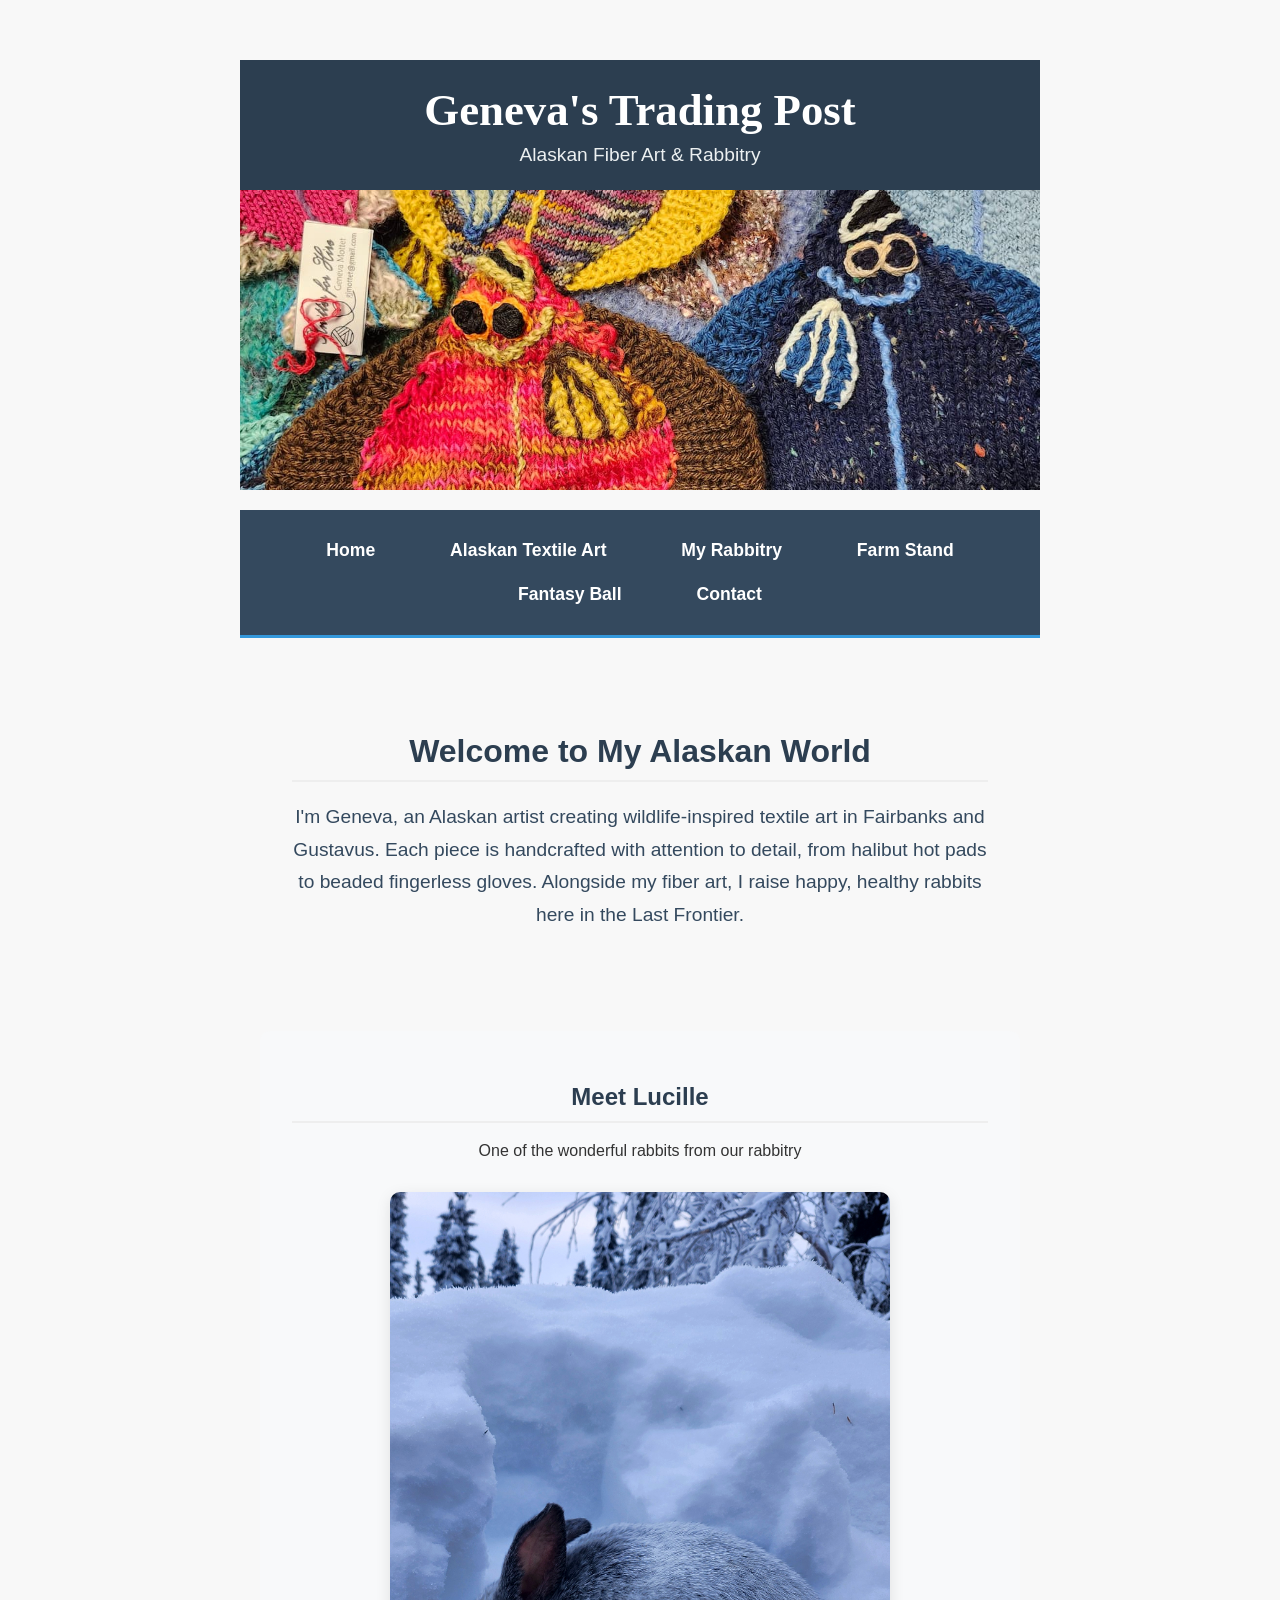
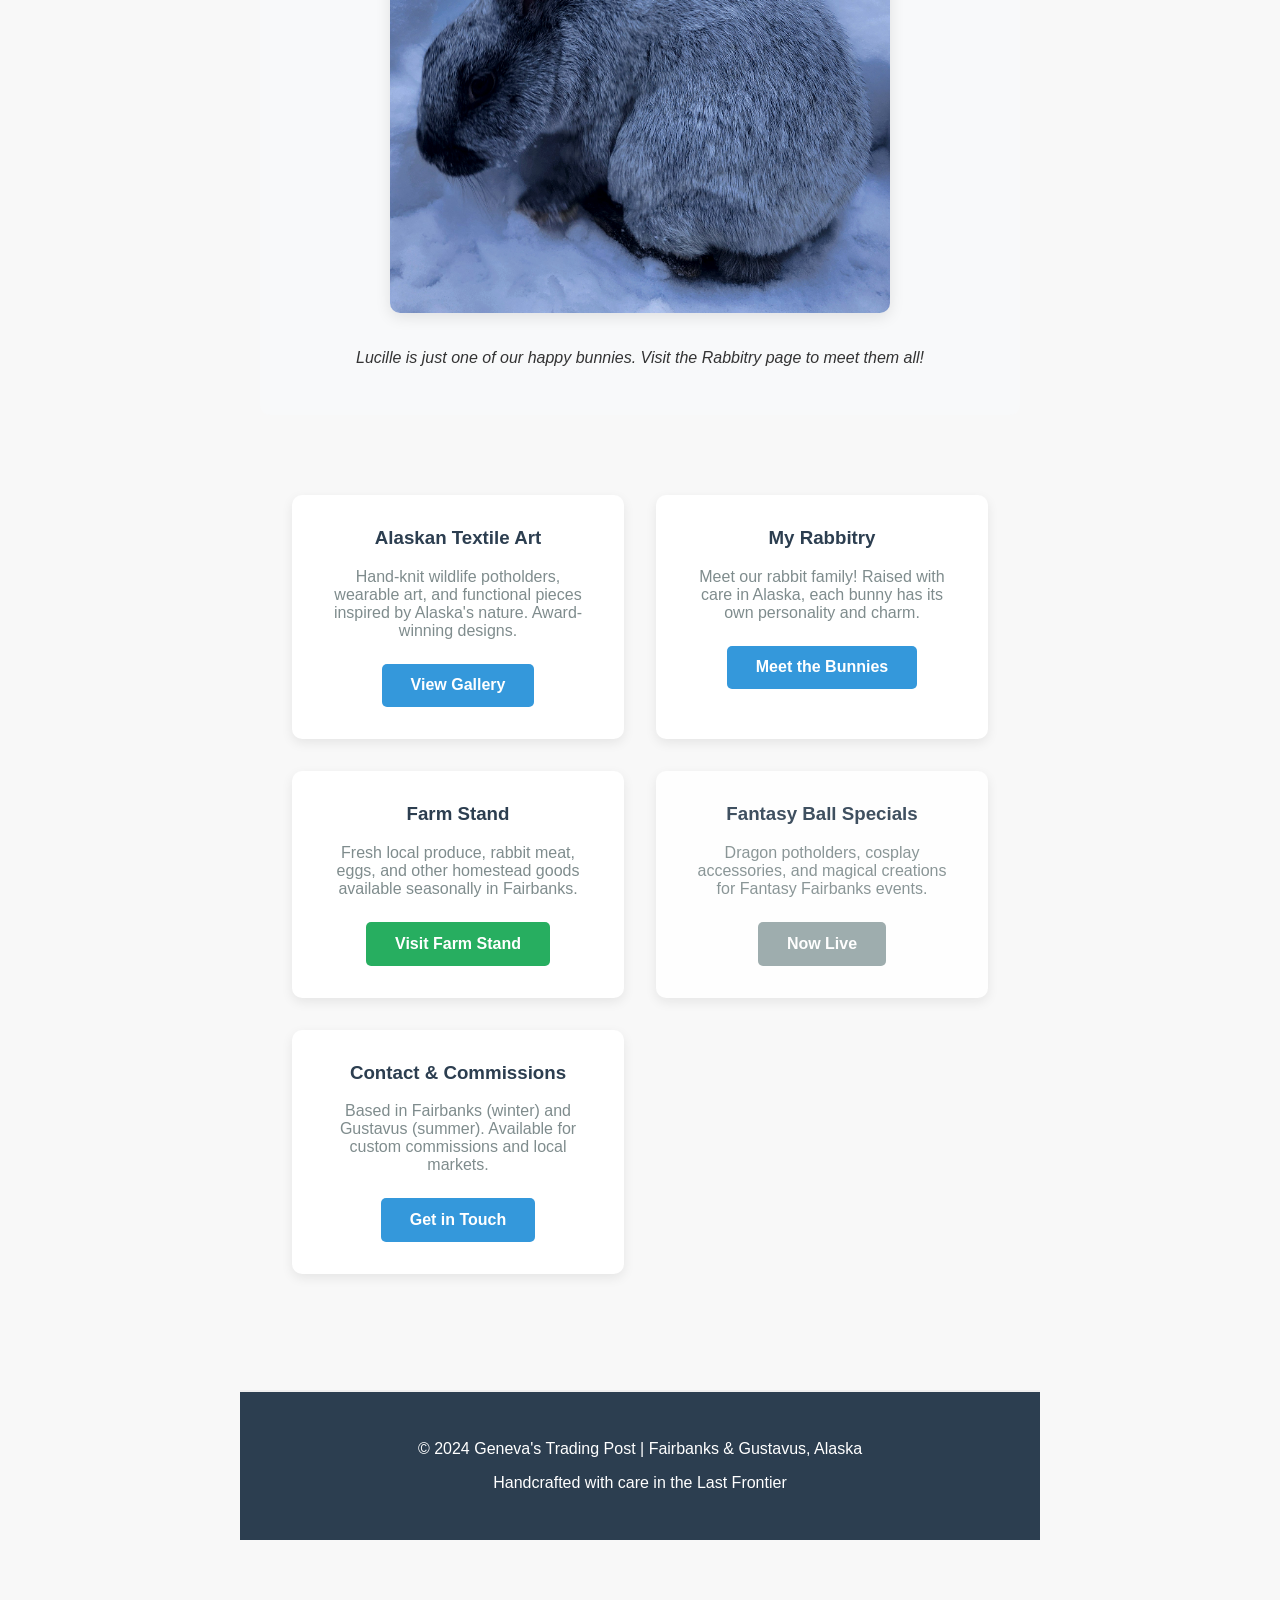
==== index.html @ 1b1a0fe5 "Update index.html" ====
<!DOCTYPE html>
<html lang="en">
<head>
    <meta charset="UTF-8">
    <meta name="viewport" content="width=device-width, initial-scale=1.0">
    <title>Geneva's Trading Post - Alaskan Art & Rabbitry</title>
    <link rel="stylesheet" href="styles.css">
    <style>
        /* Homepage-specific styles */
        .business-name {
            text-align: center;
            padding: 1.5rem;
            background: #2c3e50;
            color: white;
            margin: 0;
        }
        
        .business-name h1 {
            font-size: 2.8rem;
            margin: 0;
            color: white;
        }
        
        .business-name p {
            font-size: 1.2rem;
            margin: 0.5rem 0 0 0;
            color: #ecf0f1;
        }
        
        .banner-container {
            width: 100%;
            overflow: hidden;
            margin: 0 auto;
        }
        
        .banner-image {
            width: 100%;
            height: 300px;
            object-fit: cover;
            display: block;
        }
        
        nav {
            background: #34495e;
            padding: 1.2rem;
            text-align: center;
            border-bottom: 3px solid #3498db;
        }
        
        nav a {
            color: white;
            text-decoration: none;
            margin: 0 1rem;
            font-size: 1.1rem;
            font-weight: bold;
            padding: 0.7rem 1.2rem;
            border-radius: 5px;
            display: inline-block;
            transition: all 0.3s ease;
        }
        
        nav a:hover {
            background: #3498db;
            transform: translateY(-3px);
        }
        
        .welcome-section {
            text-align: center;
            padding: 3rem 2rem;
            max-width: 900px;
            margin: 0 auto;
        }
        
        .welcome-section h2 {
            color: #2c3e50;
            font-size: 2rem;
            margin-bottom: 1rem;
        }
        
        .welcome-section p {
            font-size: 1.2rem;
            line-height: 1.7;
            color: #34495e;
        }
        
        .rabbit-feature {
            text-align: center;
            padding: 2rem;
            background: #f8f9fa;
            border-radius: 10px;
            margin: 2rem auto;
            max-width: 800px;
        }
        
        .rabbit-image {
            width: 100%;
            max-width: 500px;
            height: auto;
            border-radius: 10px;
            box-shadow: 0 4px 15px rgba(0,0,0,0.1);
            margin: 1rem 0;
        }
        
        .page-links {
            display: grid;
            grid-template-columns: repeat(auto-fit, minmax(250px, 1fr));
            gap: 2rem;
            padding: 3rem 2rem;
            max-width: 1200px;
            margin: 0 auto;
        }
        
        .link-card {
            background: white;
            padding: 2rem;
            border-radius: 10px;
            text-align: center;
            box-shadow: 0 4px 12px rgba(0,0,0,0.08);
            transition: transform 0.3s ease;
        }
        
        .link-card:hover {
            transform: translateY(-5px);
        }
        
        .link-card h3 {
            color: #2c3e50;
            margin-top: 0;
        }
        
        .link-card p {
            color: #7f8c8d;
            margin-bottom: 1.5rem;
        }
        
        .btn {
            display: inline-block;
            background: #3498db;
            color: white;
            padding: 0.8rem 1.8rem;
            text-decoration: none;
            border-radius: 5px;
            font-weight: bold;
            transition: background 0.3s ease;
        }
        
        .btn:hover {
            background: #2980b9;
        }
        
        .farm-btn {
            background: #27ae60;
        }
        
        .farm-btn:hover {
            background: #219955;
        }
        
        .coming-soon {
            opacity: 0.9;
        }
        
        .coming-soon .btn {
            background: #95a5a6;
        }
        
        footer {
            text-align: center;
            padding: 2rem;
            background: #2c3e50;
            color: white;
            margin-top: 3rem;
        }
        
        /* Responsive adjustments */
        @media (max-width: 768px) {
            nav a {
                display: block;
                margin: 0.5rem auto;
                width: 80%;
                max-width: 250px;
                font-size: 1rem;
            }
            
            .business-name h1 {
                font-size: 2.2rem;
            }
            
            .banner-image {
                height: 200px;
            }
            
            .page-links {
                grid-template-columns: 1fr;
                padding: 2rem 1rem;
            }
        }
    </style>
</head>
<body>
    <!-- Business Name Header -->
    <header class="business-name">
        <h1>Geneva's Trading Post</h1>
        <p>Alaskan Fiber Art & Rabbitry</p>
    </header>
    
    <!-- Banner Image -->
    <div class="banner-container">
        <img src="images/manyhalibuts_rsz.jpg" alt="Collection of Halibut Hot Pads" class="banner-image">
    </div>
    
    <!-- Navigation Menu -->
    <nav>
        <a href="index.html">Home</a>
        <a href="alaska-textiles.html">Alaskan Textile Art</a>
        <a href="rabbitry.html">My Rabbitry</a>
        <a href="farm-stand.html">Farm Stand</a>
        <a href="fantasy-ball.html">Fantasy Ball</a>
        <a href="contact.html">Contact</a>
    </nav>
    
    <main>
        <!-- Welcome Message -->
        <section class="welcome-section">
            <h2>Welcome to My Alaskan World</h2>
            <p>I'm Geneva, an Alaskan artist creating wildlife-inspired textile art in Fairbanks and Gustavus. Each piece is handcrafted with attention to detail, from halibut hot pads to beaded fingerless gloves. Alongside my fiber art, I raise happy, healthy rabbits here in the Last Frontier.</p>
        </section>
        
        <!-- Rabbit Feature -->
        <section class="rabbit-feature">
            <h2>Meet Lucille</h2>
            <p>One of the wonderful rabbits from our rabbitry</p>
            <img src="images/LucilleTall.jpg" alt="Lucille the Rabbit" class="rabbit-image">
            <p><em>Lucille is just one of our happy bunnies. Visit the Rabbitry page to meet them all!</em></p>
        </section>
        
        <!-- Page Links Grid -->
        <div class="page-links">
            <!-- Alaskan Textiles Card -->
            <div class="link-card">
                <h3>Alaskan Textile Art</h3>
                <p>Hand-knit wildlife potholders, wearable art, and functional pieces inspired by Alaska's nature. Award-winning designs.</p>
                <a href="alaska-textiles.html" class="btn">View Gallery</a>
            </div>
            
            <!-- Rabbitry Card -->
            <div class="link-card">
                <h3>My Rabbitry</h3>
                <p>Meet our rabbit family! Raised with care in Alaska, each bunny has its own personality and charm.</p>
                <a href="rabbitry.html" class="btn">Meet the Bunnies</a>
            </div>
            
            <!-- Farm Stand Card -->
            <div class="link-card">
                <h3>Farm Stand</h3>
                <p>Fresh local produce, rabbit meat, eggs, and other homestead goods available seasonally in Fairbanks.</p>
                <a href="farm-stand.html" class="btn farm-btn">Visit Farm Stand</a>
            </div>
            
            <!-- Fantasy Ball Card -->
            <div class="link-card coming-soon">
                <h3>Fantasy Ball Specials</h3>
                <p>Dragon potholders, cosplay accessories, and magical creations for Fantasy Fairbanks events.</p>
                <a href="fantasy-ball.html" class="btn">Now Live</a>
            </div>
            
            <!-- Contact Card -->
            <div class="link-card">
                <h3>Contact & Commissions</h3>
                <p>Based in Fairbanks (winter) and Gustavus (summer). Available for custom commissions and local markets.</p>
                <a href="contact.html" class="btn">Get in Touch</a>
            </div>
        </div>
    </main>
    
    <footer>
        <p>© 2024 Geneva's Trading Post | Fairbanks & Gustavus, Alaska</p>
        <p>Handcrafted with care in the Last Frontier</p>
    </footer>
</body>
</html>
---- styles.css ----
body {
    font-family: Arial, sans-serif;
    max-width: 800px;
    margin: 40px auto;
    padding: 20px;
    background: #f8f8f8;
    color: #333;
}

h1 {
    font-family: 'Playfair Display', serif;
    font-size: 4rem; /* Changed from 3.5rem */
    font-weight: 700; /* Changed from 500 */
    margin-bottom: 10px;
}
/* Navigation Styles */
header {
    text-align: center;
    background: #2c3e50;
    color: white;
    padding: 40px 20px;
    margin: -20px -20px 30px -20px;
}

nav {
    margin-top: 20px;
}

nav a {
    color: #ecf0f1;
    text-decoration: none;
    margin: 0 15px;
    font-weight: bold;
}

nav a:hover {
    color: #3498db;
}

main {
    min-height: 300px;
    padding: 20px;
}

footer {
    text-align: center;
    margin-top: 40px;
    padding: 20px;
    border-top: 2px solid #eee;
    color: #7f8c8d;
}
/* Gallery Styles */
#gallery {
    background: white;
    padding: 30px;
    border-radius: 10px;
    box-shadow: 0 5px 15px rgba(0,0,0,0.05);
    margin: 30px 0;
}

.artwork {
    border-left: 4px solid #3498db;
    padding: 20px;
    margin: 25px 0;
    background: #f8fafc;
}

.artwork h3 {
    color: #2c3e50;
    margin-top: 0;
}

.artwork p {
    margin: 8px 0;
}

.details {
    font-size: 0.9em;
    color: #666;
    font-style: italic;
}

section {
    margin: 40px 0;
}

section h2 {
    color: #2c3e50;
    border-bottom: 2px solid #eee;
    padding-bottom: 10px;
}
    <main>
        <!-- Hero Banner -->
        <section class="hero-banner">
            <img src="images/manyhalibuts_rsz.jpg" alt="Collection of Halibut Hot Pads" style="width:100%; max-height:400px; object-fit:cover; border-radius:10px;">
            <div class="banner-text">
                <h2>Alaskan Fiber Art & Mathematical Craft</h2>
                <p>Handcrafted in Fairbanks & Gustavus</p>
            </div>
        </section>

        <section id="gallery">
            <h2>Featured Work</h2>
            <p class="section-intro">From mathematical designs to Alaskan wildlife-inspired pieces</p>
            
            <div class="gallery-grid">
                <!-- Mathematical Art -->
                <div class="artwork" data-tags="mathematical functional">
                    <img src="images/whale_potholder_rsz.jpg" alt="Humpback Whale Potholder with Chaos Spiral">
                    <div class="art-info">
                        <h3>Chaos Theory Whale</h3>
                        <p>Humpback whale potholder featuring deterministic chaos spiral</p>
                        <div class="art-tags">
                            <span class="tag">Mathematical</span>
                            <span class="tag">Functional</span>
                            <span class="tag">Alaskan</span>
                        </div>
                    </div>
                </div>
                
                <!-- Alaskan Wildlife Series -->
                <div class="artwork" data-tags="alaskan functional">
                    <img src="images/Octopus_potholder_rsz.jpg" alt="Giant Pacific Octopus Potholder">
                    <div class="art-info">
                        <h3>Giant Pacific Octopus</h3>
                        <p>Knit and embroidered octopus potholder</p>
                        <div class="art-tags">
                            <span class="tag">Alaskan</span>
                            <span class="tag">Marine</span>
                            <span class="tag">Functional</span>
                        </div>
                    </div>
                </div>
                
                <div class="artwork" data-tags="alaskan functional">
                    <img src="images/Mushroom_potholder_rsz.jpg" alt="Winter Chanterelle Mushroom Potholder">
                    <div class="art-info">
                        <h3>Winter Chanterelle</h3>
                        <p>Edible mushroom potholder from Gustavus</p>
                        <div class="art-tags">
                            <span class="tag">Alaskan</span>
                            <span class="tag">Foraged</span>
                            <span class="tag">Functional</span>
                        </div>
                    </div>
                </div>
                
                <!-- Halibut Collection -->
                <div class="artwork" data-tags="alaskan functional collection">
                    <img src="images/halibuts3left_rsz.jpg" alt="Three Halibut Hot Pads in Different Colors">
                    <div class="art-info">
                        <h3>Fresh-Knit Flatties</h3>
                        <p>Halibut hot pad collection in varying colors</p>
                        <div class="art-tags">
                            <span class="tag">Alaskan</span>
                            <span class="tag">Collection</span>
                            <span class="tag">Functional</span>
                        </div>
                    </div>
                </div>
                
                <div class="artwork" data-tags="alaskan functional">
                    <img src="images/halibutredblue_rsz.jpg" alt="Close-up of Knit Halibut Hot Pad">
                    <div class="art-info">
                        <h3>Halibut Detail</h3>
                        <p>Close-up showing knit texture and embroidery</p>
                        <div class="art-tags">
                            <span class="tag">Alaskan</span>
                            <span class="tag">Detailed</span>
                        </div>
                    </div>
                </div>
                
                <!-- Wearables -->
                <div class="artwork" data-tags="wearable premium">
                    <img src="images/beaded_fingerlessgloves_rsz.jpg" alt="Beaded Fingerless Gloves in Merino Wool">
                    <div class="art-info">
                        <h3>Beaded Fingerless Gloves</h3>
                        <p>Merino wool with glass seed beads</p>
                        <div class="art-tags">
                            <span class="tag">Wearable</span>
                            <span class="tag">Beaded</span>
                            <span class="tag">Premium</span>
                        </div>
                    </div>
                </div>
                
                <div class="artwork" data-tags="wearable premium">
                    <img src="images/hat_texture_rsz.jpg" alt="Owl Pattern Hat with Cable Knitting">
                    <div class="art-info">
                        <h3>Owl Cable Hat</h3>
                        <p>Wool-silk blend with intricate cable pattern</p>
                        <div class="art-tags">
                            <span class="tag">Wearable</span>
                            <span class="tag">Cabled</span>
                            <span class="tag">Premium</span>
                        </div>
                    </div>
                </div>
                
                <!-- Teddy Bear Collection -->
                <div class="artwork" data-tags="toy collection">
                    <img src="images/holiday_market_rsz.jpg" alt="Basket of Hand-Knit Teddy Bears">
                    <div class="art-info">
                        <h3>Ursa's Constellations</h3>
                        <p>Hand-knit teddy bear collection</p>
                        <div class="art-tags">
                            <span class="tag">Toys</span>
                            <span class="tag">Collection</span>
                            <span class="tag">Heirloom</span>
                        </div>
                    </div>
                </div>
            </div>
        </section>
        
        <section id="process">
            <h2>The Process</h2>
            <div class="process-grid">
                <div class="process-item">
                    <img src="images/knitting_actionshot_rsz.jpg" alt="Knitting in Progress">
                    <p>Each bead placed individually during knitting</p>
                </div>
                <div class="process-item">
                    <img src="images/craftfair.jpg" alt="Artist at Gustavus Market">
                    <p>Available at local markets in Gustavus & Fairbanks</p>
                </div>
            </div>
        </section>
        
        <section id="about">
            <h2>Recognition</h2>
            <div class="awards">
                <img src="images/prizes.jpg" alt="Southeast Alaska State Fair Awards">
                <div class="awards-text">
                    <h3>Best in Show - Textiles</h3>
                    <p>Southeast Alaska State Fair - Halibut Hot Pad Collection</p>
                    <p>Celebrating Alaskan craftsmanship and mathematical design in fiber art.</p>
                </div>
            </div>
        </section>
        
        <section id="contact">
            <h2>Contact & Commissions</h2>
            <p>Based in Fairbanks (winter) and Gustavus (summer). Available for:</p>
            <ul>
                <li><strong>Fantasy Ball Fairbanks</strong> - Dragon potholders & cosplay accessories</li>
                <li>Custom commissions - Wildlife, mathematical designs, wearables</li>
                <li>Local markets - Juneau, Gustavus, Fairbanks</li>
                <li>Gallery exhibitions</li>
            </ul>
            <p>Email: [Your Email Here] | Instagram: [Your Handle Here]</p>
            <p><em>Dragon potholder series in progress for fantasy events</em></p>
        </section>
    </main>
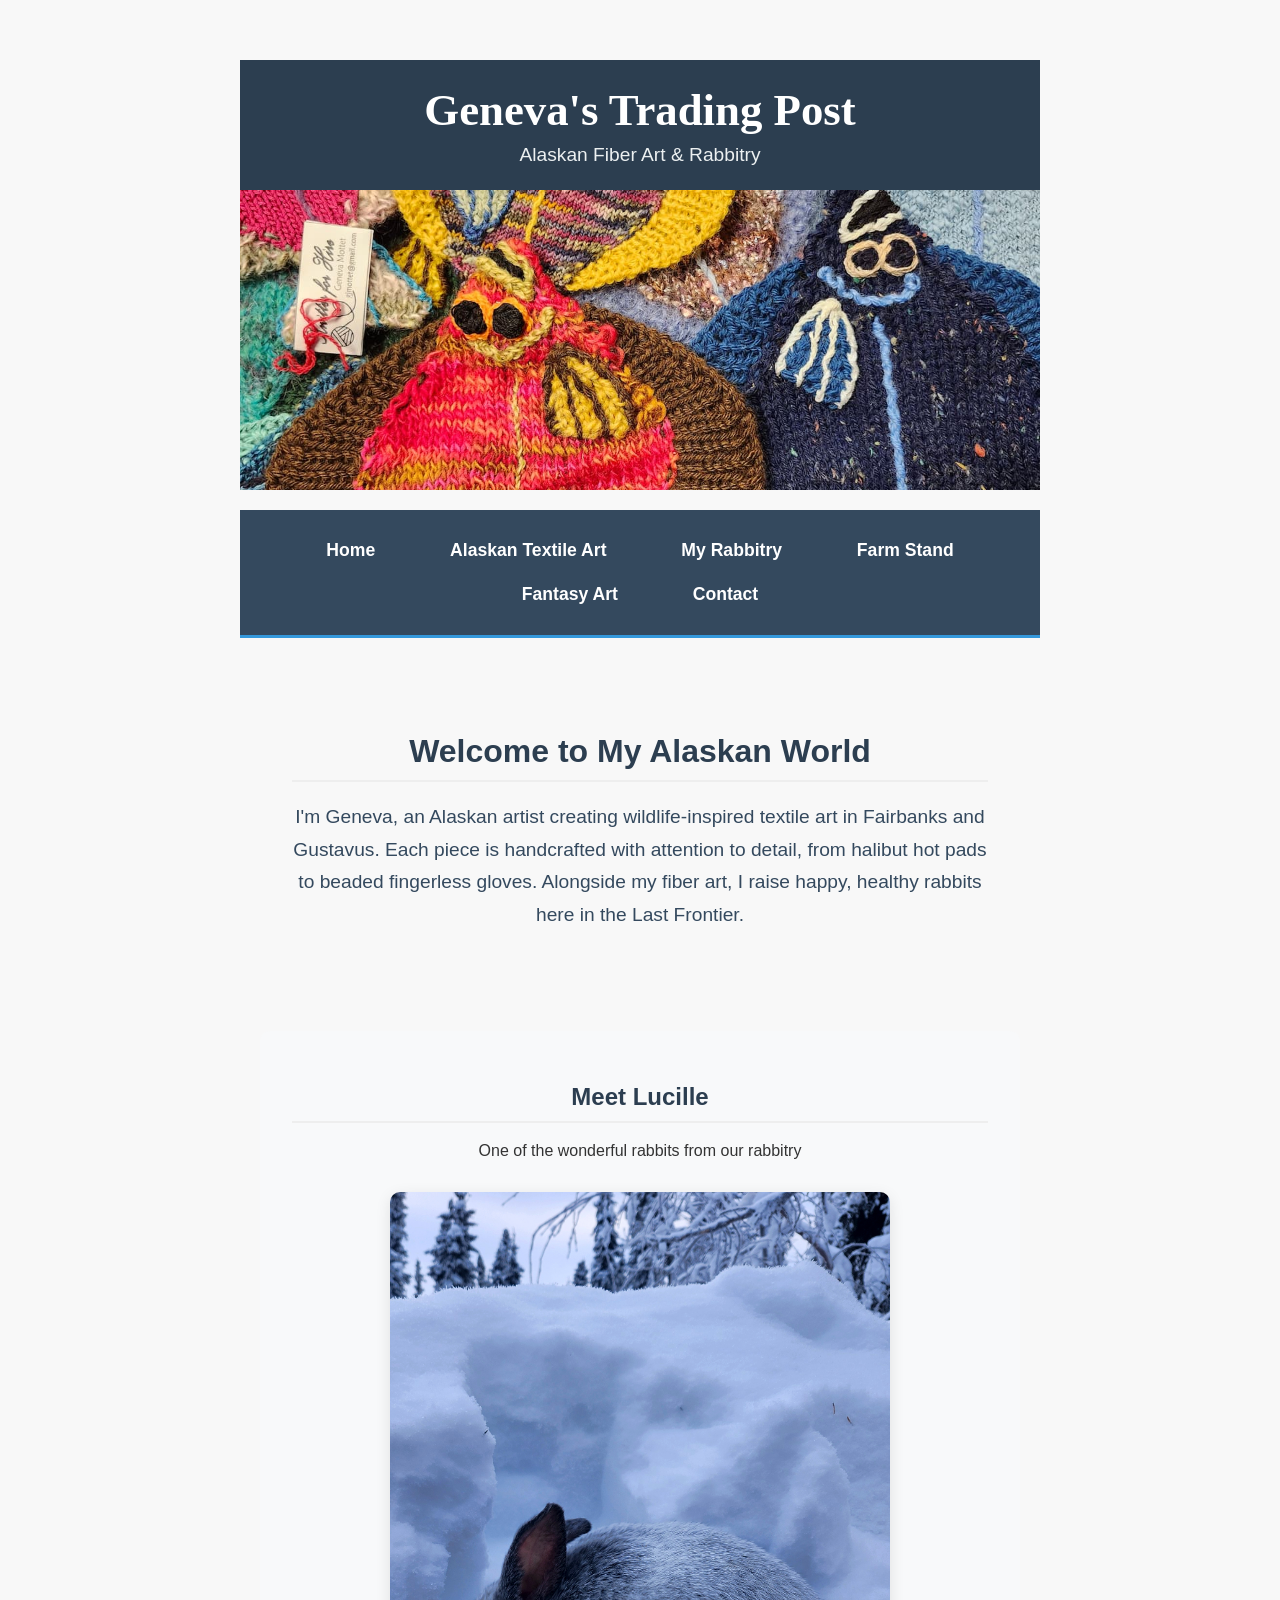
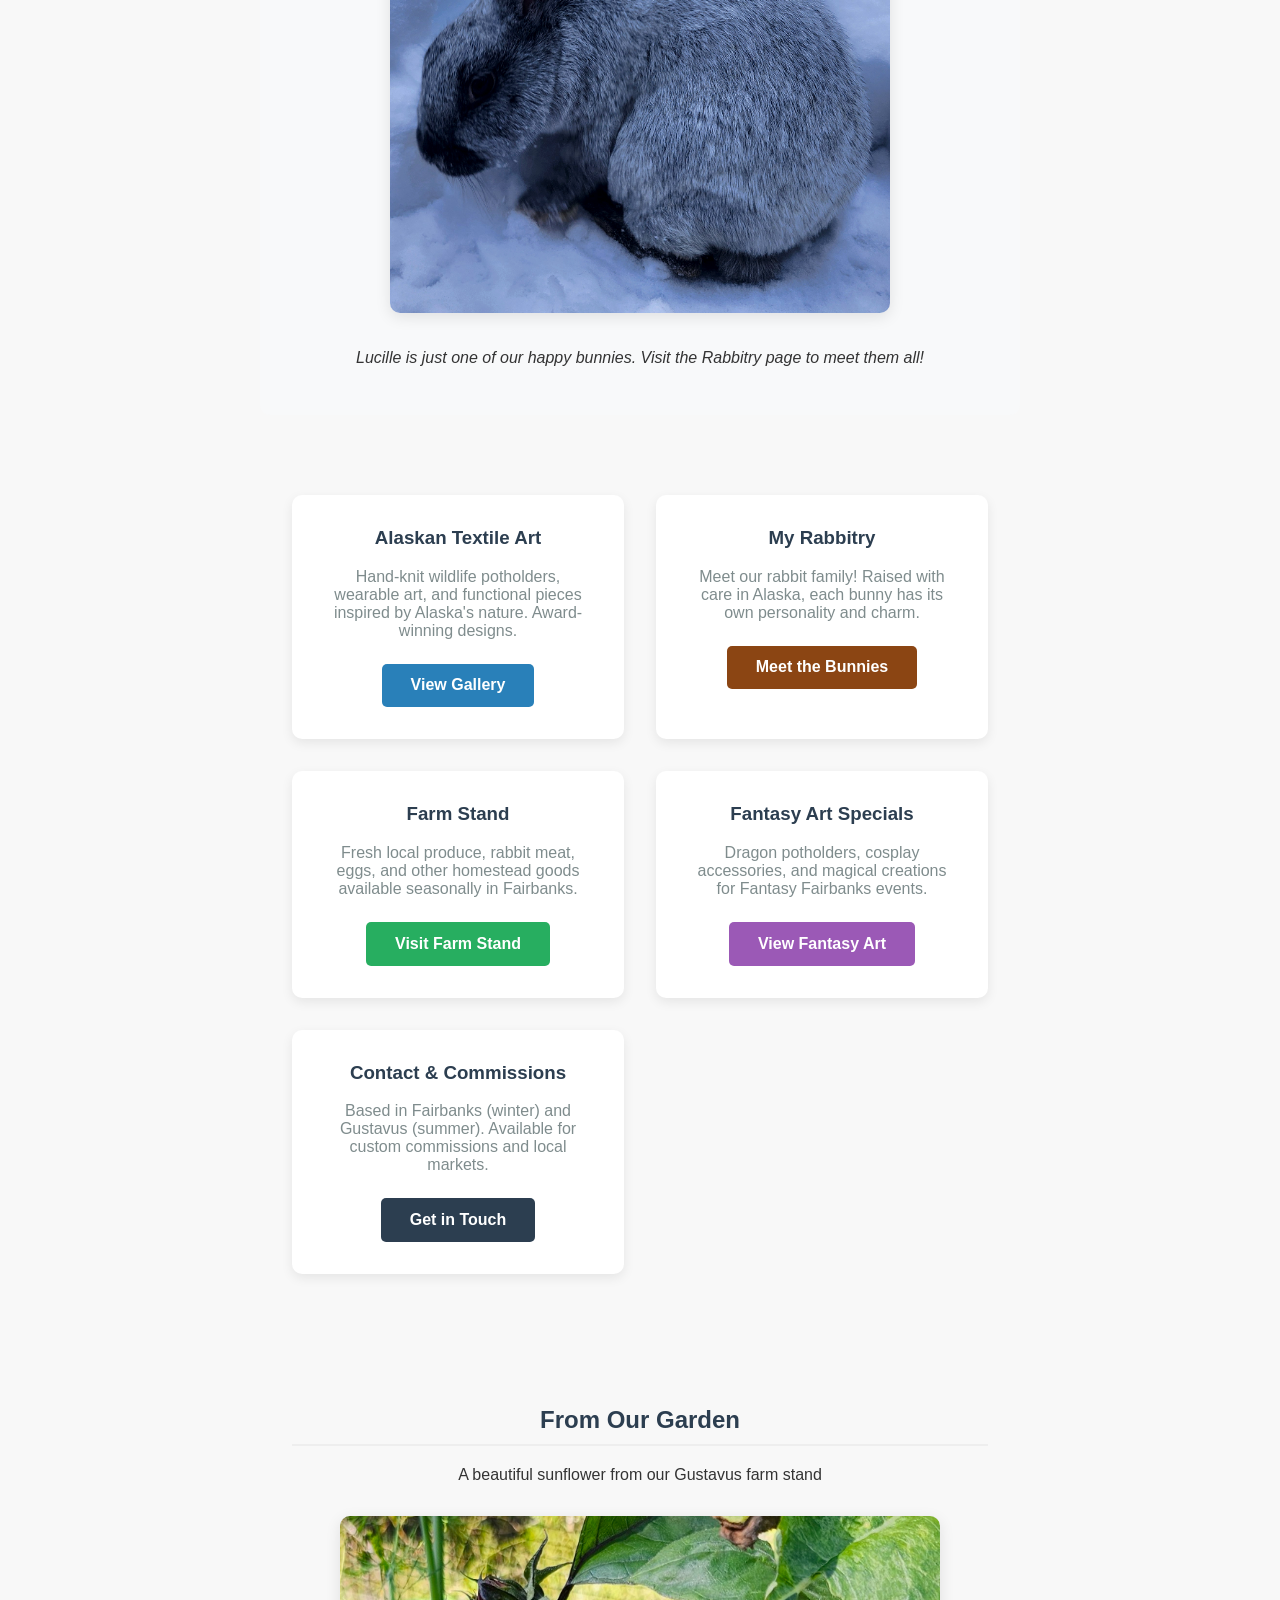
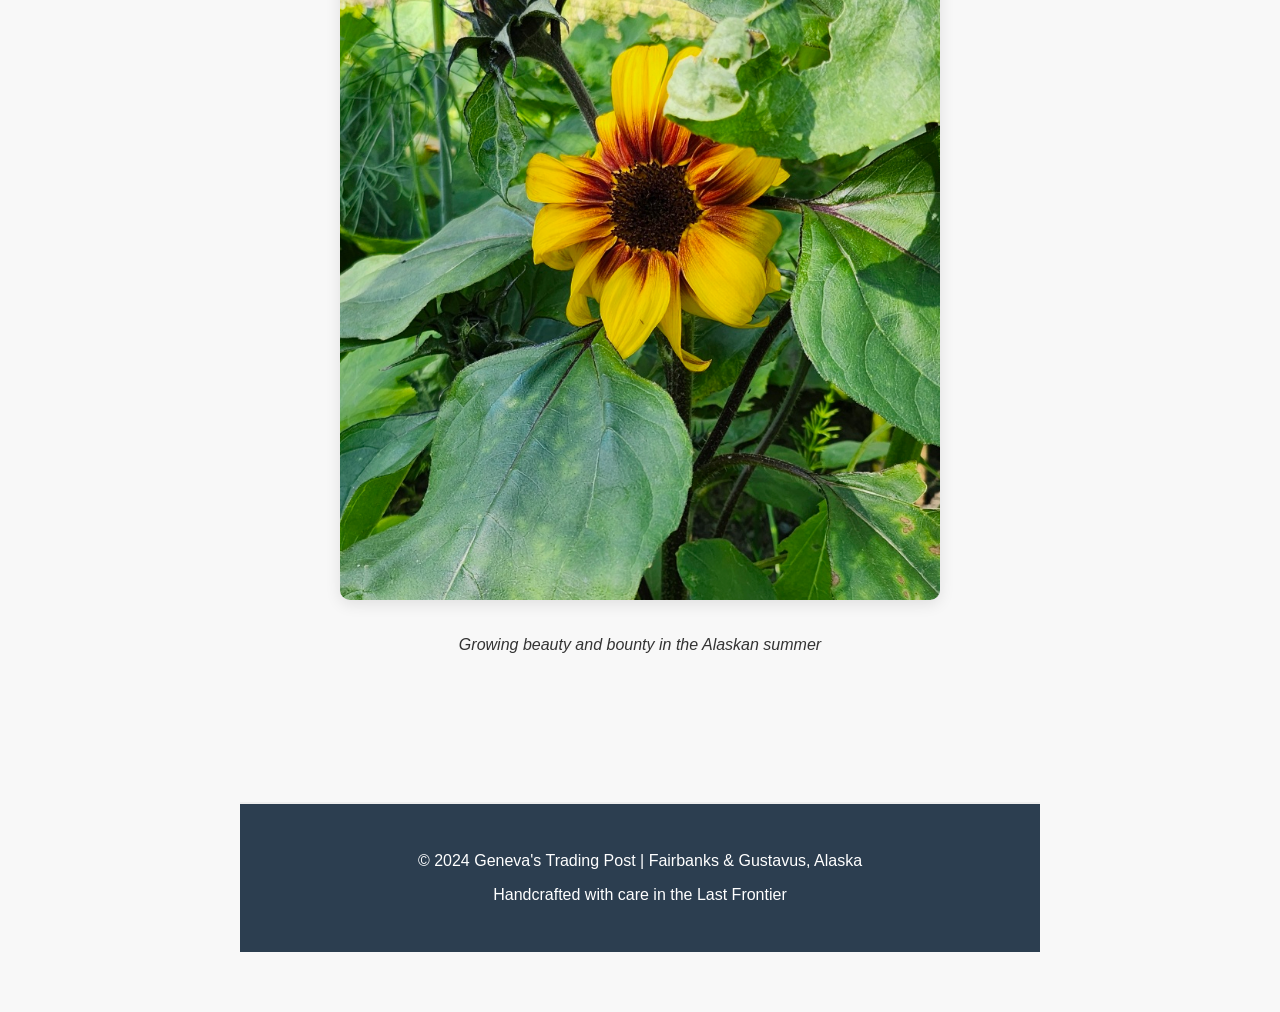
==== commit a21bff2e: "Update index.html" ====
--- a/index.html
+++ b/index.html
@@ -4,6 +4,9 @@
     <meta charset="UTF-8">
     <meta name="viewport" content="width=device-width, initial-scale=1.0">
     <title>Geneva's Trading Post - Alaskan Art & Rabbitry</title>
+    <meta name="description" content="Geneva's Trading Post: Alaskan fiber art, rabbitry, and farm stand in Gustavus & Fairbanks. Hand-knit wildlife potholders, Champagne d'Argent rabbits, local produce.">
+<meta name="keywords" content="Alaska, Gustavus, Fairbanks, knitting, fiber art, rabbitry, Champagne d'Argent, Silver Fox, farm stand, quail eggs, potholders, handmade, local produce">
+<meta name="author" content="Geneva's Trading Post">
     <link rel="stylesheet" href="styles.css">
     <style>
         /* Homepage-specific styles */
@@ -135,33 +138,75 @@
         
         .btn {
             display: inline-block;
-            background: #3498db;
             color: white;
             padding: 0.8rem 1.8rem;
             text-decoration: none;
             border-radius: 5px;
             font-weight: bold;
-            transition: background 0.3s ease;
+            transition: all 0.3s ease;
         }
         
         .btn:hover {
-            background: #2980b9;
+            transform: translateY(-2px);
+            box-shadow: 0 4px 8px rgba(0,0,0,0.2);
+        }
+        
+        /* Rich color buttons */
+        .alaska-art-btn {
+            background: #2980b9; /* Rich blue */
+        }
+        
+        .alaska-art-btn:hover {
+            background: #21618c;
+        }
+        
+        .rabbitry-btn {
+            background: #8B4513; /* Rich brown */
+        }
+        
+        .rabbitry-btn:hover {
+            background: #6E2C00;
         }
         
         .farm-btn {
-            background: #27ae60;
+            background: #27ae60; /* Rich green */
         }
         
         .farm-btn:hover {
             background: #219955;
         }
         
-        .coming-soon {
-            opacity: 0.9;
-        }
-        
-        .coming-soon .btn {
-            background: #95a5a6;
+        .fantasy-btn {
+            background: #9b59b6; /* Rich purple */
+        }
+        
+        .fantasy-btn:hover {
+            background: #8e44ad;
+        }
+        
+        .contact-btn {
+            background: #2c3e50; /* Dark grey */
+        }
+        
+        .contact-btn:hover {
+            background: #1a252f;
+        }
+        
+        /* Sunflower Image Section */
+        .sunflower-section {
+            text-align: center;
+            padding: 2rem;
+            max-width: 800px;
+            margin: 2rem auto;
+        }
+        
+        .sunflower-image {
+            width: 100%;
+            max-width: 600px;
+            height: auto;
+            border-radius: 10px;
+            box-shadow: 0 4px 15px rgba(0,0,0,0.1);
+            margin: 1rem 0;
         }
         
         footer {
@@ -209,13 +254,13 @@
         <img src="images/manyhalibuts_rsz.jpg" alt="Collection of Halibut Hot Pads" class="banner-image">
     </div>
     
-    <!-- Navigation Menu -->
+    <!-- Navigation Menu - UPDATED: Fantasy Ball to Fantasy Art -->
     <nav>
         <a href="index.html">Home</a>
         <a href="alaska-textiles.html">Alaskan Textile Art</a>
         <a href="rabbitry.html">My Rabbitry</a>
         <a href="farm-stand.html">Farm Stand</a>
-        <a href="fantasy-ball.html">Fantasy Ball</a>
+        <a href="fantasy-art.html">Fantasy Art</a>
         <a href="contact.html">Contact</a>
     </nav>
     
@@ -240,14 +285,14 @@
             <div class="link-card">
                 <h3>Alaskan Textile Art</h3>
                 <p>Hand-knit wildlife potholders, wearable art, and functional pieces inspired by Alaska's nature. Award-winning designs.</p>
-                <a href="alaska-textiles.html" class="btn">View Gallery</a>
+                <a href="alaska-textiles.html" class="btn alaska-art-btn">View Gallery</a>
             </div>
             
             <!-- Rabbitry Card -->
             <div class="link-card">
                 <h3>My Rabbitry</h3>
                 <p>Meet our rabbit family! Raised with care in Alaska, each bunny has its own personality and charm.</p>
-                <a href="rabbitry.html" class="btn">Meet the Bunnies</a>
+                <a href="rabbitry.html" class="btn rabbitry-btn">Meet the Bunnies</a>
             </div>
             
             <!-- Farm Stand Card -->
@@ -257,20 +302,28 @@
                 <a href="farm-stand.html" class="btn farm-btn">Visit Farm Stand</a>
             </div>
             
-            <!-- Fantasy Ball Card -->
-            <div class="link-card coming-soon">
-                <h3>Fantasy Ball Specials</h3>
+            <!-- Fantasy Art Card - UPDATED NAME -->
+            <div class="link-card">
+                <h3>Fantasy Art Specials</h3>
                 <p>Dragon potholders, cosplay accessories, and magical creations for Fantasy Fairbanks events.</p>
-                <a href="fantasy-ball.html" class="btn">Now Live</a>
+                <a href="fantasy-art.html" class="btn fantasy-btn">View Fantasy Art</a>
             </div>
             
             <!-- Contact Card -->
             <div class="link-card">
                 <h3>Contact & Commissions</h3>
                 <p>Based in Fairbanks (winter) and Gustavus (summer). Available for custom commissions and local markets.</p>
-                <a href="contact.html" class="btn">Get in Touch</a>
+                <a href="contact.html" class="btn contact-btn">Get in Touch</a>
             </div>
         </div>
+        
+        <!-- Sunflower Image Section -->
+        <section class="sunflower-section">
+            <h2>From Our Garden</h2>
+            <p>A beautiful sunflower from our Gustavus farm stand</p>
+            <img src="images/Sunflower.jpg" alt="Sunflower from Gustavus Garden" class="sunflower-image">
+            <p><em>Growing beauty and bounty in the Alaskan summer</em></p>
+        </section>
     </main>
     
     <footer>
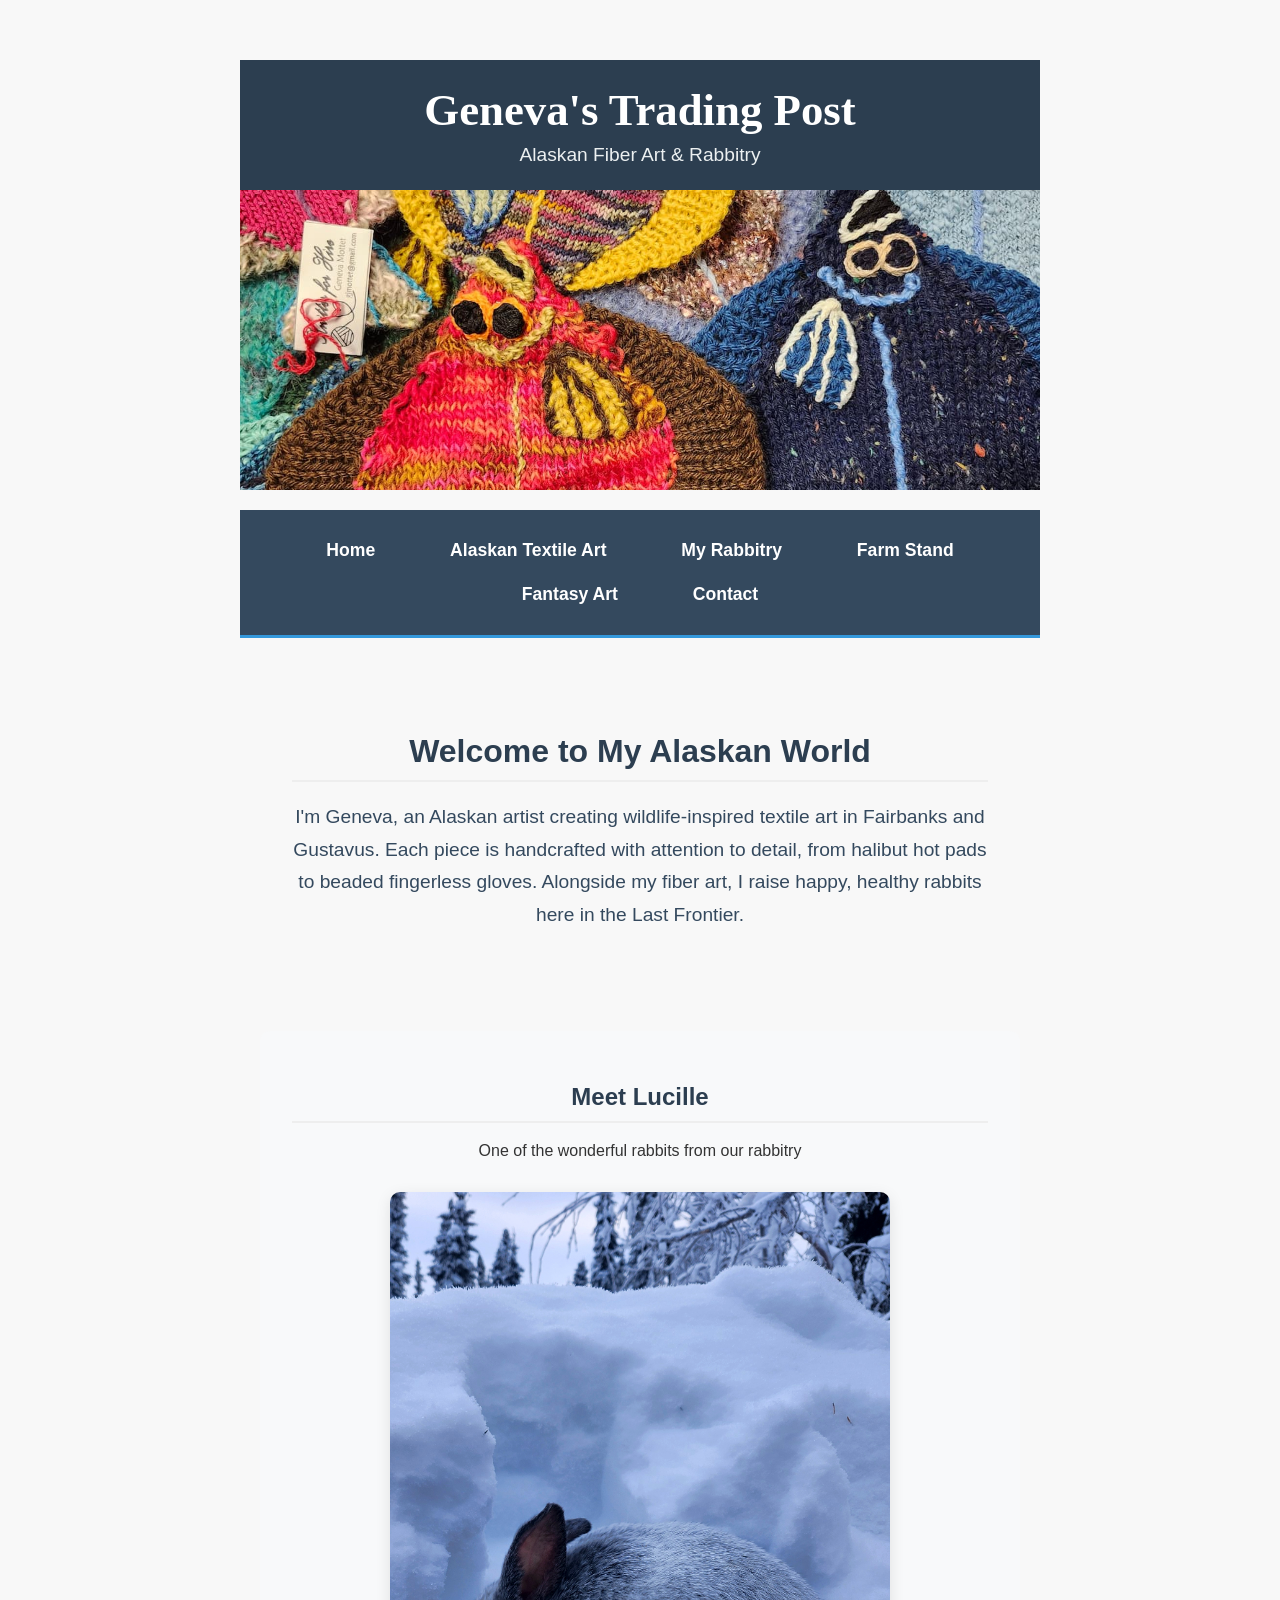
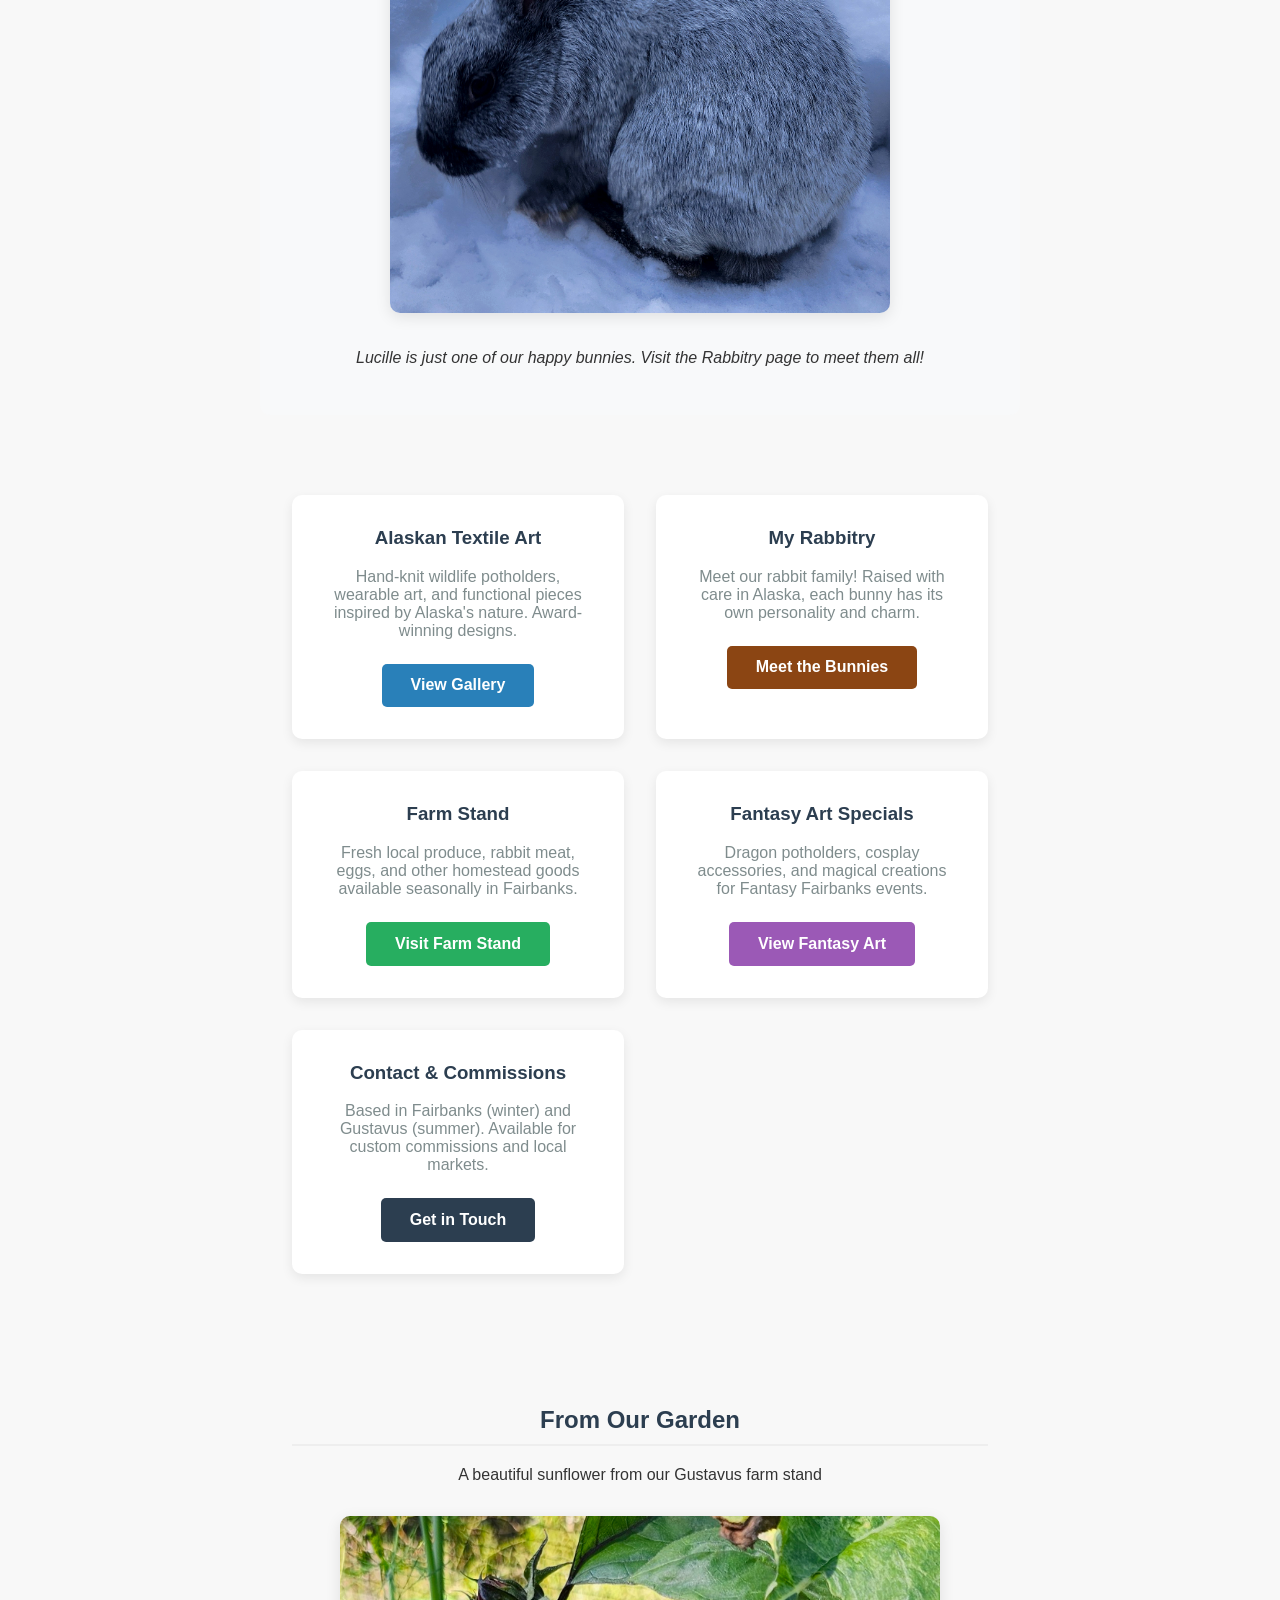
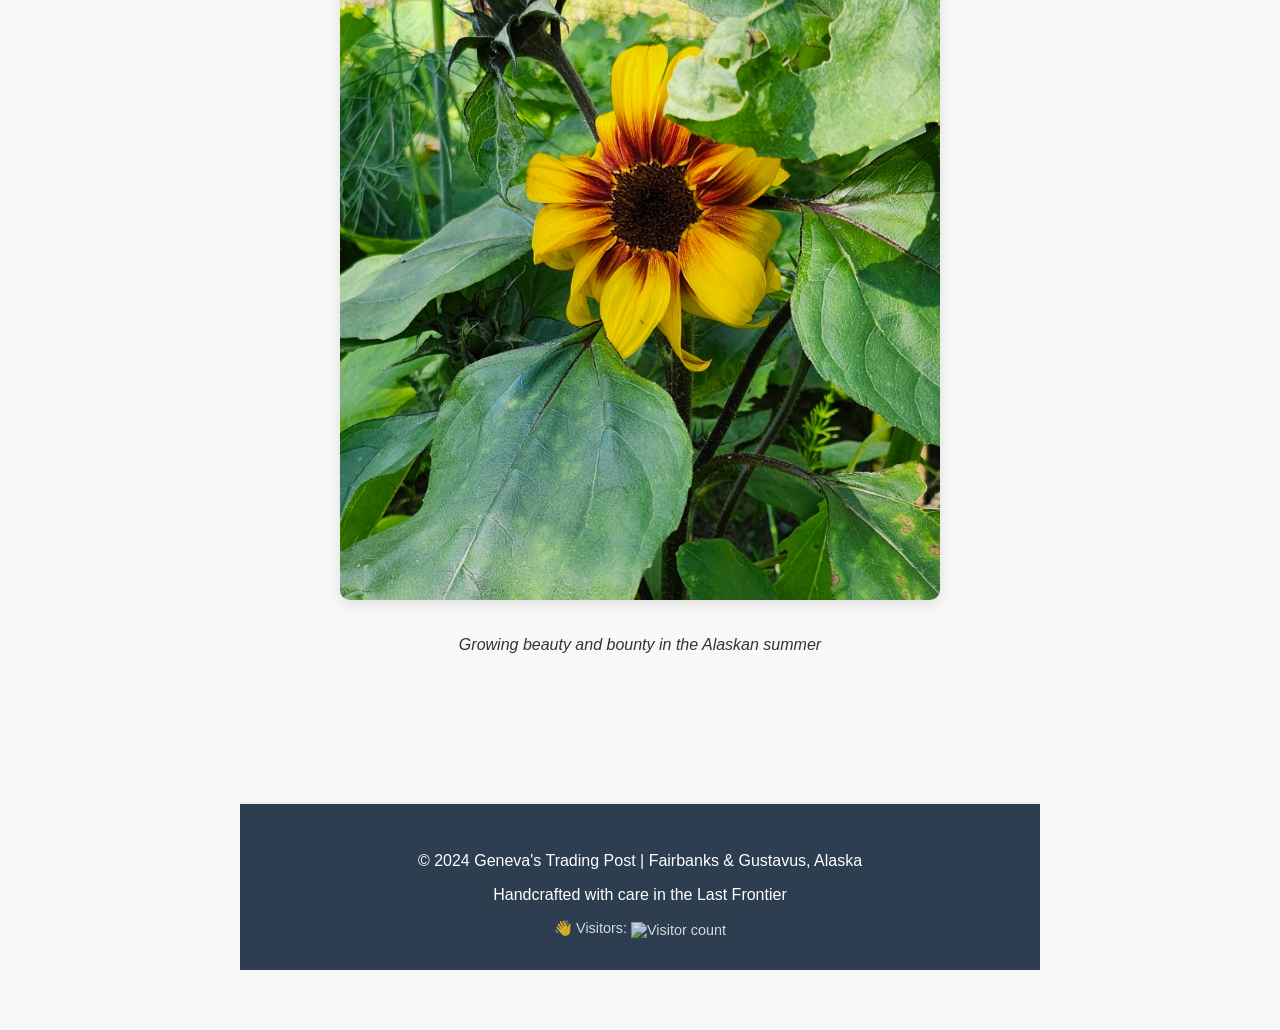
==== commit 0a4c51cb: "Update index.html" ====
--- a/index.html
+++ b/index.html
@@ -215,6 +215,17 @@
             background: #2c3e50;
             color: white;
             margin-top: 3rem;
+        }
+        
+        /* Visitor badge styling */
+        .visitor-badge {
+            margin-top: 1rem;
+            font-size: 0.9rem;
+            opacity: 0.8;
+        }
+        
+        .visitor-badge img {
+            vertical-align: middle;
         }
         
         /* Responsive adjustments */
@@ -254,13 +265,13 @@
         <img src="images/manyhalibuts_rsz.jpg" alt="Collection of Halibut Hot Pads" class="banner-image">
     </div>
     
-    <!-- Navigation Menu - UPDATED: Fantasy Ball to Fantasy Art -->
+    <!-- Navigation Menu - FIXED: Points to fantasy-ball.html but displays "Fantasy Art" -->
     <nav>
         <a href="index.html">Home</a>
         <a href="alaska-textiles.html">Alaskan Textile Art</a>
         <a href="rabbitry.html">My Rabbitry</a>
         <a href="farm-stand.html">Farm Stand</a>
-        <a href="fantasy-art.html">Fantasy Art</a>
+        <a href="fantasy-ball.html">Fantasy Art</a>
         <a href="contact.html">Contact</a>
     </nav>
     
@@ -302,11 +313,11 @@
                 <a href="farm-stand.html" class="btn farm-btn">Visit Farm Stand</a>
             </div>
             
-            <!-- Fantasy Art Card - UPDATED NAME -->
+            <!-- Fantasy Art Card - FIXED: Points to fantasy-ball.html but says "Fantasy Art" -->
             <div class="link-card">
                 <h3>Fantasy Art Specials</h3>
                 <p>Dragon potholders, cosplay accessories, and magical creations for Fantasy Fairbanks events.</p>
-                <a href="fantasy-art.html" class="btn fantasy-btn">View Fantasy Art</a>
+                <a href="fantasy-ball.html" class="btn fantasy-btn">View Fantasy Art</a>
             </div>
             
             <!-- Contact Card -->
@@ -329,6 +340,10 @@
     <footer>
         <p>© 2024 Geneva's Trading Post | Fairbanks & Gustavus, Alaska</p>
         <p>Handcrafted with care in the Last Frontier</p>
+        <div class="visitor-badge">
+            <span>👋 Visitors: </span>
+            <img src="https://visitor-badge.laobi.icu/badge?page_id=genevas-tradingpost" alt="Visitor count">
+        </div>
     </footer>
 </body>
 </html>
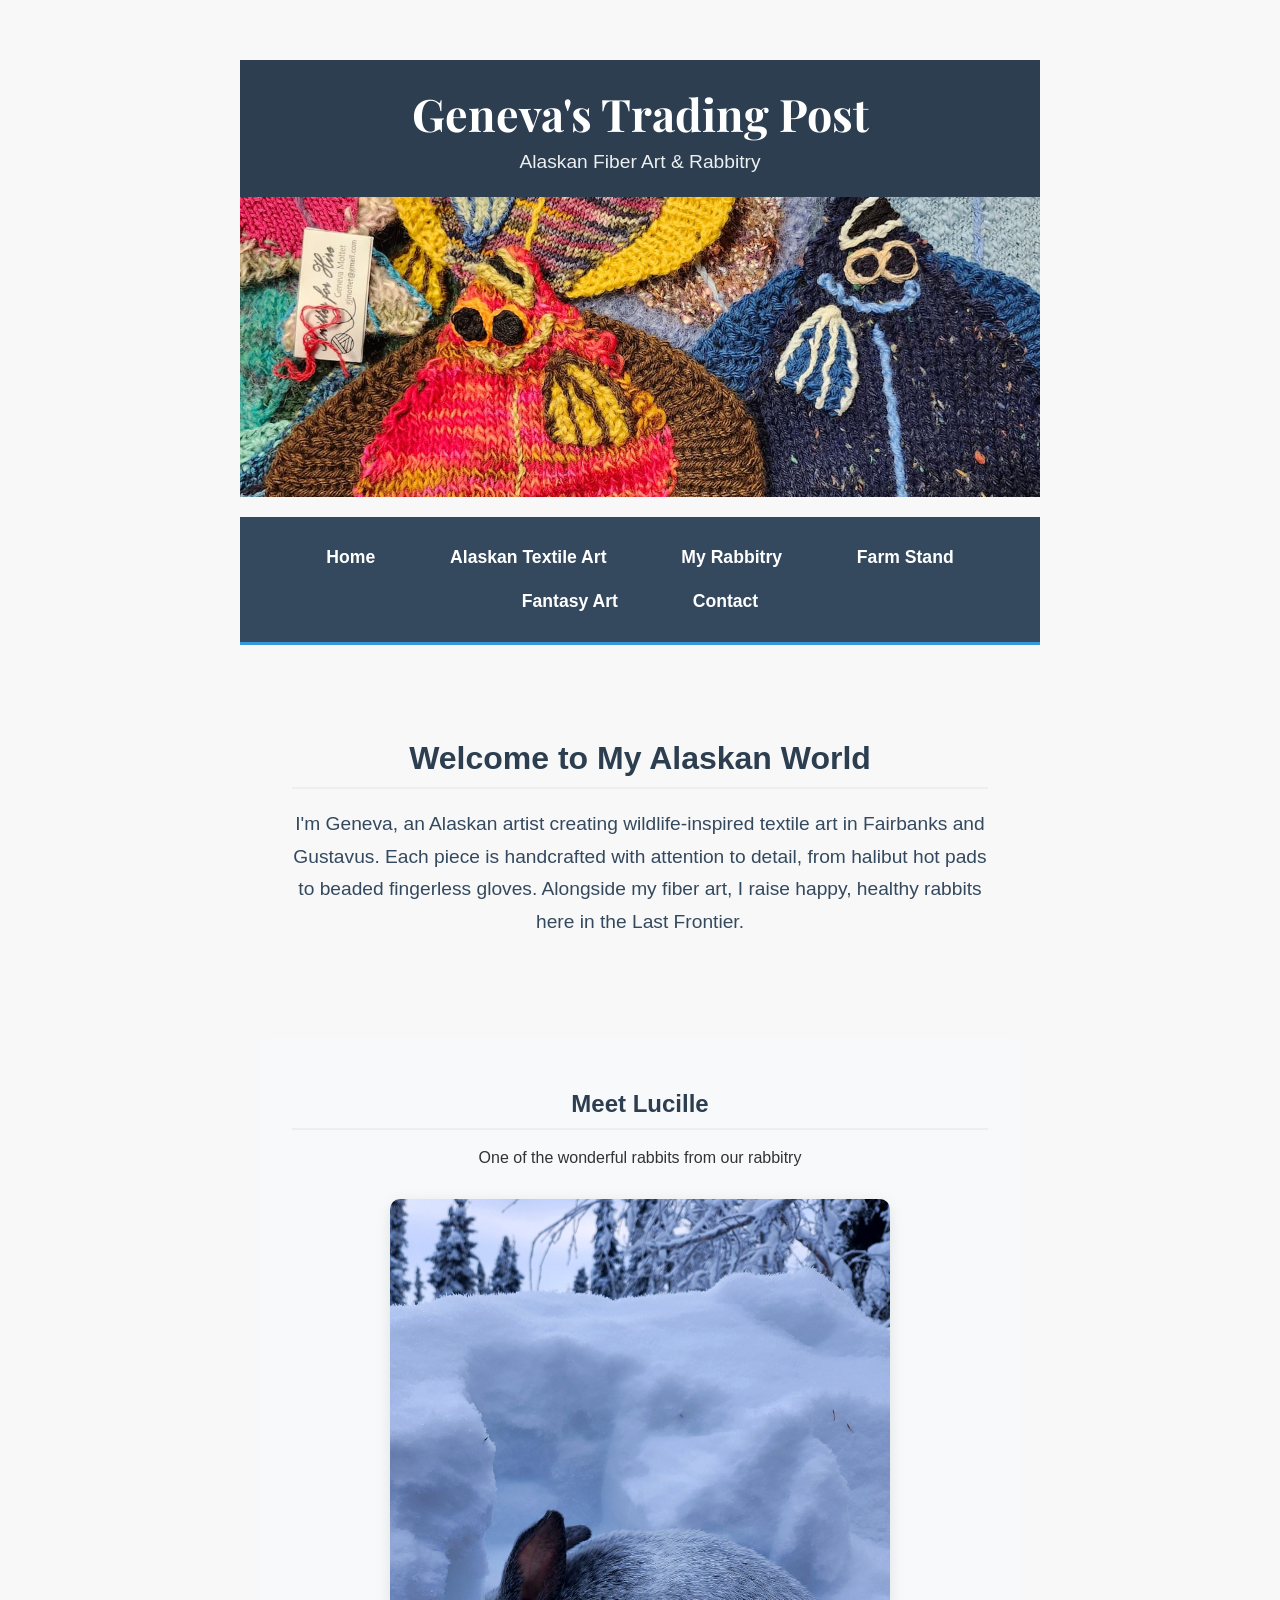
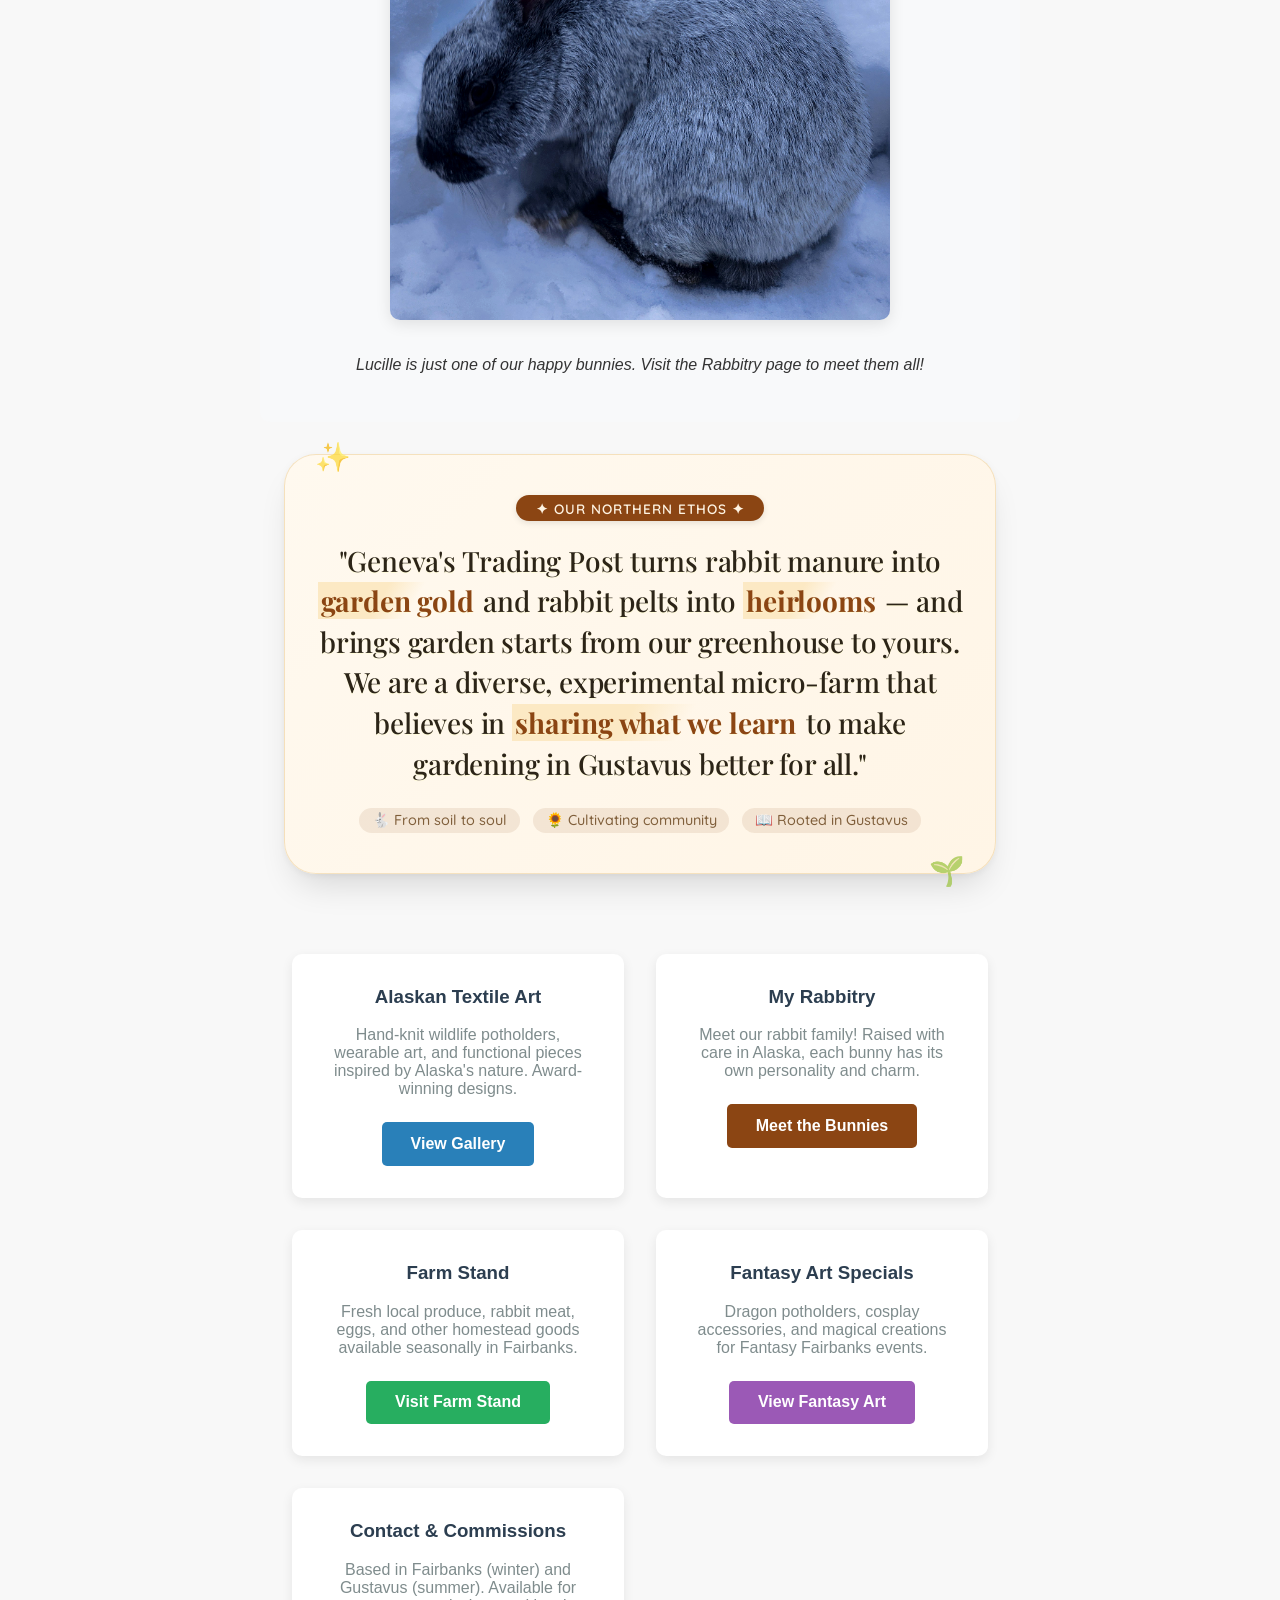
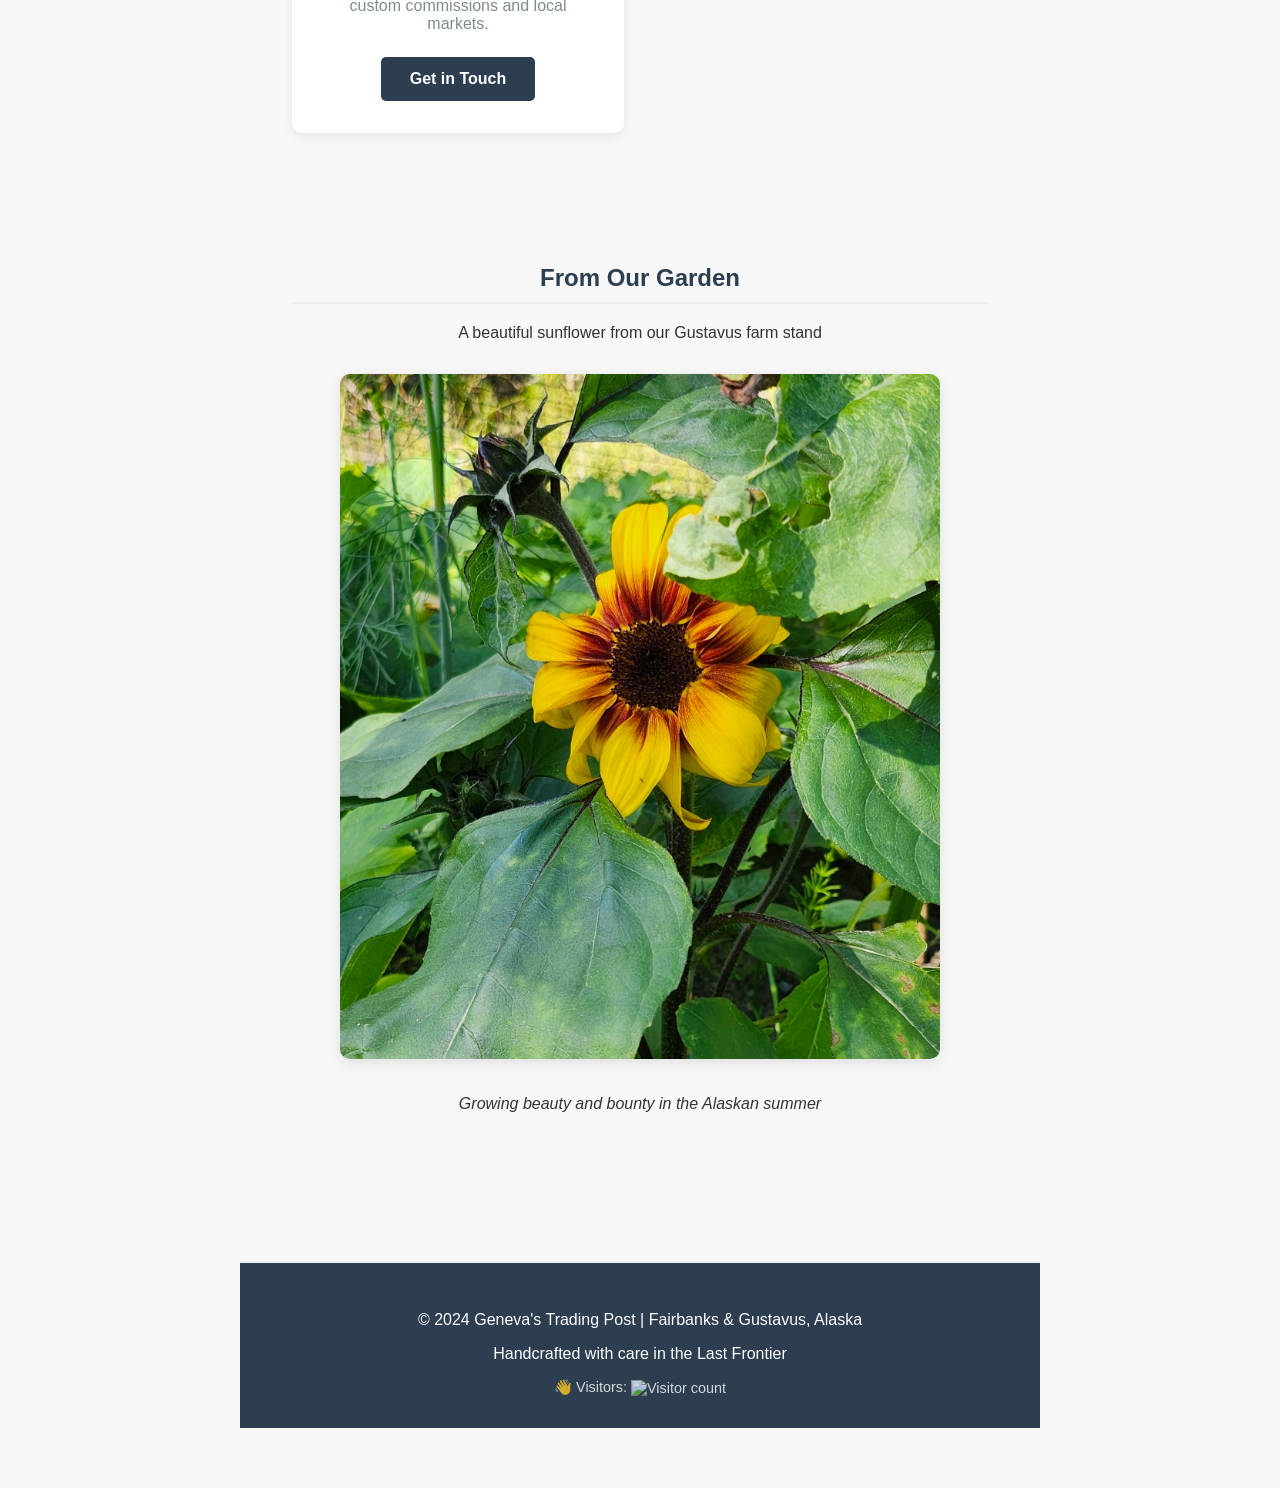
==== commit fe4b2a62: "Update index.html" ====
--- a/index.html
+++ b/index.html
@@ -5,9 +5,11 @@
     <meta name="viewport" content="width=device-width, initial-scale=1.0">
     <title>Geneva's Trading Post - Alaskan Art & Rabbitry</title>
     <meta name="description" content="Geneva's Trading Post: Alaskan fiber art, rabbitry, and farm stand in Gustavus & Fairbanks. Hand-knit wildlife potholders, Champagne d'Argent rabbits, local produce.">
-<meta name="keywords" content="Alaska, Gustavus, Fairbanks, knitting, fiber art, rabbitry, Champagne d'Argent, Silver Fox, farm stand, quail eggs, potholders, handmade, local produce">
-<meta name="author" content="Geneva's Trading Post">
+    <meta name="keywords" content="Alaska, Gustavus, Fairbanks, knitting, fiber art, rabbitry, Champagne d'Argent, Silver Fox, farm stand, quail eggs, potholders, handmade, local produce">
+    <meta name="author" content="Geneva's Trading Post">
     <link rel="stylesheet" href="styles.css">
+    <!-- Google Fonts for a beautiful, pretty typography on mission card -->
+    <link href="https://fonts.googleapis.com/css2?family=Playfair+Display:ital,wght@0,400;0,500;0,600;0,700;1,400;1,500&family=Quicksand:wght@300;400;500;600;700&display=swap" rel="stylesheet">
     <style>
         /* Homepage-specific styles */
         .business-name {
@@ -103,7 +105,105 @@
             box-shadow: 0 4px 15px rgba(0,0,0,0.1);
             margin: 1rem 0;
         }
-        
+
+        /* ===== NEW MISSION CARD (between bunny picture & sitemap boxes) ===== */
+        .mission-card {
+            max-width: 1000px;
+            margin: 2rem auto;
+            padding: 0 1.5rem;
+        }
+        
+        .mission-inner {
+            background: linear-gradient(135deg, #fff9ef 0%, #fff5e6 100%);
+            border-radius: 32px;
+            padding: 2.5rem 2rem;
+            box-shadow: 0 20px 35px -12px rgba(0,0,0,0.15), 0 2px 8px rgba(0,0,0,0.05);
+            border: 1px solid rgba(230, 190, 120, 0.4);
+            transition: transform 0.3s ease, box-shadow 0.3s ease;
+            text-align: center;
+            position: relative;
+            backdrop-filter: blur(2px);
+        }
+        
+        .mission-inner:hover {
+            transform: translateY(-5px);
+            box-shadow: 0 28px 40px -14px rgba(0,0,0,0.2);
+            border-color: #d4af6a;
+        }
+        
+        /* decorative little flair */
+        .mission-inner::before {
+            content: "✨";
+            font-size: 1.8rem;
+            position: absolute;
+            top: -15px;
+            left: 30px;
+            opacity: 0.7;
+            font-family: monospace;
+        }
+        
+        .mission-inner::after {
+            content: "🌱";
+            font-size: 1.8rem;
+            position: absolute;
+            bottom: -15px;
+            right: 30px;
+            opacity: 0.7;
+        }
+        
+        .mission-label {
+            display: inline-block;
+            background: #8B4513;
+            color: #fef3e2;
+            font-family: 'Quicksand', sans-serif;
+            font-weight: 600;
+            letter-spacing: 1px;
+            font-size: 0.85rem;
+            text-transform: uppercase;
+            padding: 0.3rem 1.2rem;
+            border-radius: 40px;
+            margin-bottom: 1.2rem;
+            box-shadow: 0 2px 6px rgba(0,0,0,0.1);
+        }
+        
+        .mission-statement {
+            font-family: 'Playfair Display', 'Georgia', serif;
+            font-size: 1.75rem;
+            line-height: 1.45;
+            font-weight: 500;
+            color: #2c2418;
+            margin: 0;
+            text-shadow: 0 1px 0 rgba(255,255,200,0.5);
+            letter-spacing: -0.2px;
+        }
+        
+        .mission-statement strong {
+            font-weight: 700;
+            color: #8B4513;
+            background: linear-gradient(120deg, #fce9c4 0%, #fce9c4 40%, transparent 60%);
+            padding: 0 0.2rem;
+        }
+        
+        .mission-footer {
+            margin-top: 1.5rem;
+            font-family: 'Quicksand', sans-serif;
+            font-size: 0.9rem;
+            color: #7f5e3a;
+            display: flex;
+            align-items: center;
+            justify-content: center;
+            gap: 0.8rem;
+            flex-wrap: wrap;
+        }
+        
+        .mission-footer span {
+            background: rgba(139,69,19,0.1);
+            padding: 0.2rem 0.8rem;
+            border-radius: 50px;
+            font-weight: 500;
+        }
+        
+        /* page links (site map) style - keeping original design but refined */
         .page-links {
             display: grid;
             grid-template-columns: repeat(auto-fit, minmax(250px, 1fr));
@@ -153,7 +253,7 @@
         
         /* Rich color buttons */
         .alaska-art-btn {
-            background: #2980b9; /* Rich blue */
+            background: #2980b9;
         }
         
         .alaska-art-btn:hover {
@@ -161,7 +261,7 @@
         }
         
         .rabbitry-btn {
-            background: #8B4513; /* Rich brown */
+            background: #8B4513;
         }
         
         .rabbitry-btn:hover {
@@ -169,7 +269,7 @@
         }
         
         .farm-btn {
-            background: #27ae60; /* Rich green */
+            background: #27ae60;
         }
         
         .farm-btn:hover {
@@ -177,7 +277,7 @@
         }
         
         .fantasy-btn {
-            background: #9b59b6; /* Rich purple */
+            background: #9b59b6;
         }
         
         .fantasy-btn:hover {
@@ -185,7 +285,7 @@
         }
         
         .contact-btn {
-            background: #2c3e50; /* Dark grey */
+            background: #2c3e50;
         }
         
         .contact-btn:hover {
@@ -226,6 +326,11 @@
         
         .visitor-badge img {
             vertical-align: middle;
+        }
+        
+        /* Section spacing fix: ensure natural flow between rabbit feature and mission card */
+        .rabbit-feature {
+            margin-bottom: 1rem;
         }
         
         /* Responsive adjustments */
@@ -249,6 +354,24 @@
             .page-links {
                 grid-template-columns: 1fr;
                 padding: 2rem 1rem;
+            }
+            
+            .mission-statement {
+                font-size: 1.35rem;
+                line-height: 1.4;
+            }
+            
+            .mission-inner {
+                padding: 1.8rem 1.2rem;
+            }
+        }
+        
+        @media (max-width: 480px) {
+            .mission-statement {
+                font-size: 1.2rem;
+            }
+            .mission-footer span {
+                font-size: 0.75rem;
             }
         }
     </style>
@@ -265,7 +388,7 @@
         <img src="images/manyhalibuts_rsz.jpg" alt="Collection of Halibut Hot Pads" class="banner-image">
     </div>
     
-    <!-- Navigation Menu - FIXED: Points to fantasy-ball.html but displays "Fantasy Art" -->
+    <!-- Navigation Menu - Points to fantasy-ball.html but displays "Fantasy Art" -->
     <nav>
         <a href="index.html">Home</a>
         <a href="alaska-textiles.html">Alaskan Textile Art</a>
@@ -282,7 +405,7 @@
             <p>I'm Geneva, an Alaskan artist creating wildlife-inspired textile art in Fairbanks and Gustavus. Each piece is handcrafted with attention to detail, from halibut hot pads to beaded fingerless gloves. Alongside my fiber art, I raise happy, healthy rabbits here in the Last Frontier.</p>
         </section>
         
-        <!-- Rabbit Feature -->
+        <!-- Rabbit Feature (Bunny picture + description) -->
         <section class="rabbit-feature">
             <h2>Meet Lucille</h2>
             <p>One of the wonderful rabbits from our rabbitry</p>
@@ -290,7 +413,23 @@
             <p><em>Lucille is just one of our happy bunnies. Visit the Rabbitry page to meet them all!</em></p>
         </section>
         
-        <!-- Page Links Grid -->
+        <!-- *** NEW MISSION STATEMENT CARD *** -->
+        <!-- Positioned exactly between bunny picture section and the site map boxes (page-links) -->
+        <div class="mission-card">
+            <div class="mission-inner">
+                <div class="mission-label">✦ Our Northern Ethos ✦</div>
+                <div class="mission-statement">
+                    "Geneva's Trading Post turns rabbit manure into <strong>garden gold</strong> and rabbit pelts into <strong>heirlooms</strong> — and brings garden starts from our greenhouse to yours. We are a diverse, experimental micro-farm that believes in <strong>sharing what we learn</strong> to make gardening in Gustavus better for all."
+                </div>
+                <div class="mission-footer">
+                    <span>🐇 From soil to soul</span>
+                    <span>🌻 Cultivating community</span>
+                    <span>📖 Rooted in Gustavus</span>
+                </div>
+            </div>
+        </div>
+        
+        <!-- Site Map Boxes (Page Links Grid) -->
         <div class="page-links">
             <!-- Alaskan Textiles Card -->
             <div class="link-card">
@@ -313,7 +452,7 @@
                 <a href="farm-stand.html" class="btn farm-btn">Visit Farm Stand</a>
             </div>
             
-            <!-- Fantasy Art Card - FIXED: Points to fantasy-ball.html but says "Fantasy Art" -->
+            <!-- Fantasy Art Card - Points to fantasy-ball.html but says "Fantasy Art" -->
             <div class="link-card">
                 <h3>Fantasy Art Specials</h3>
                 <p>Dragon potholders, cosplay accessories, and magical creations for Fantasy Fairbanks events.</p>
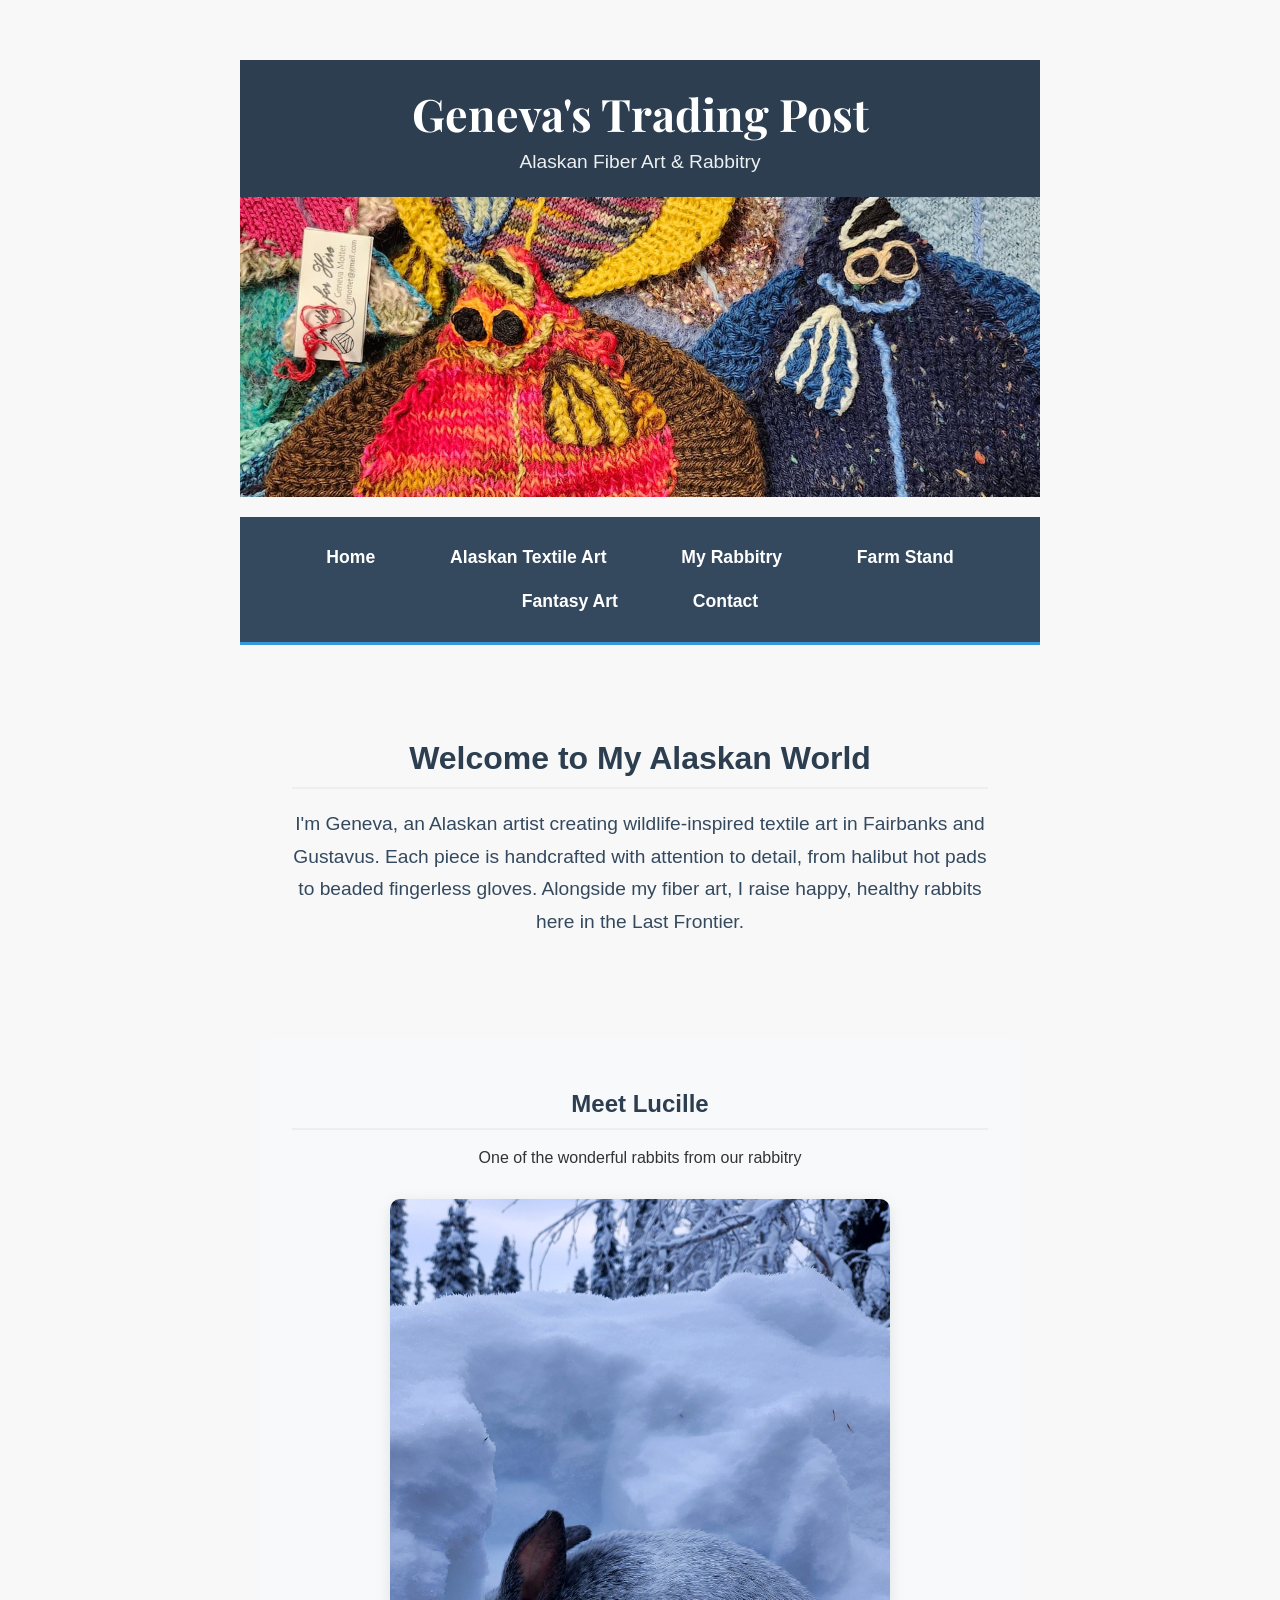
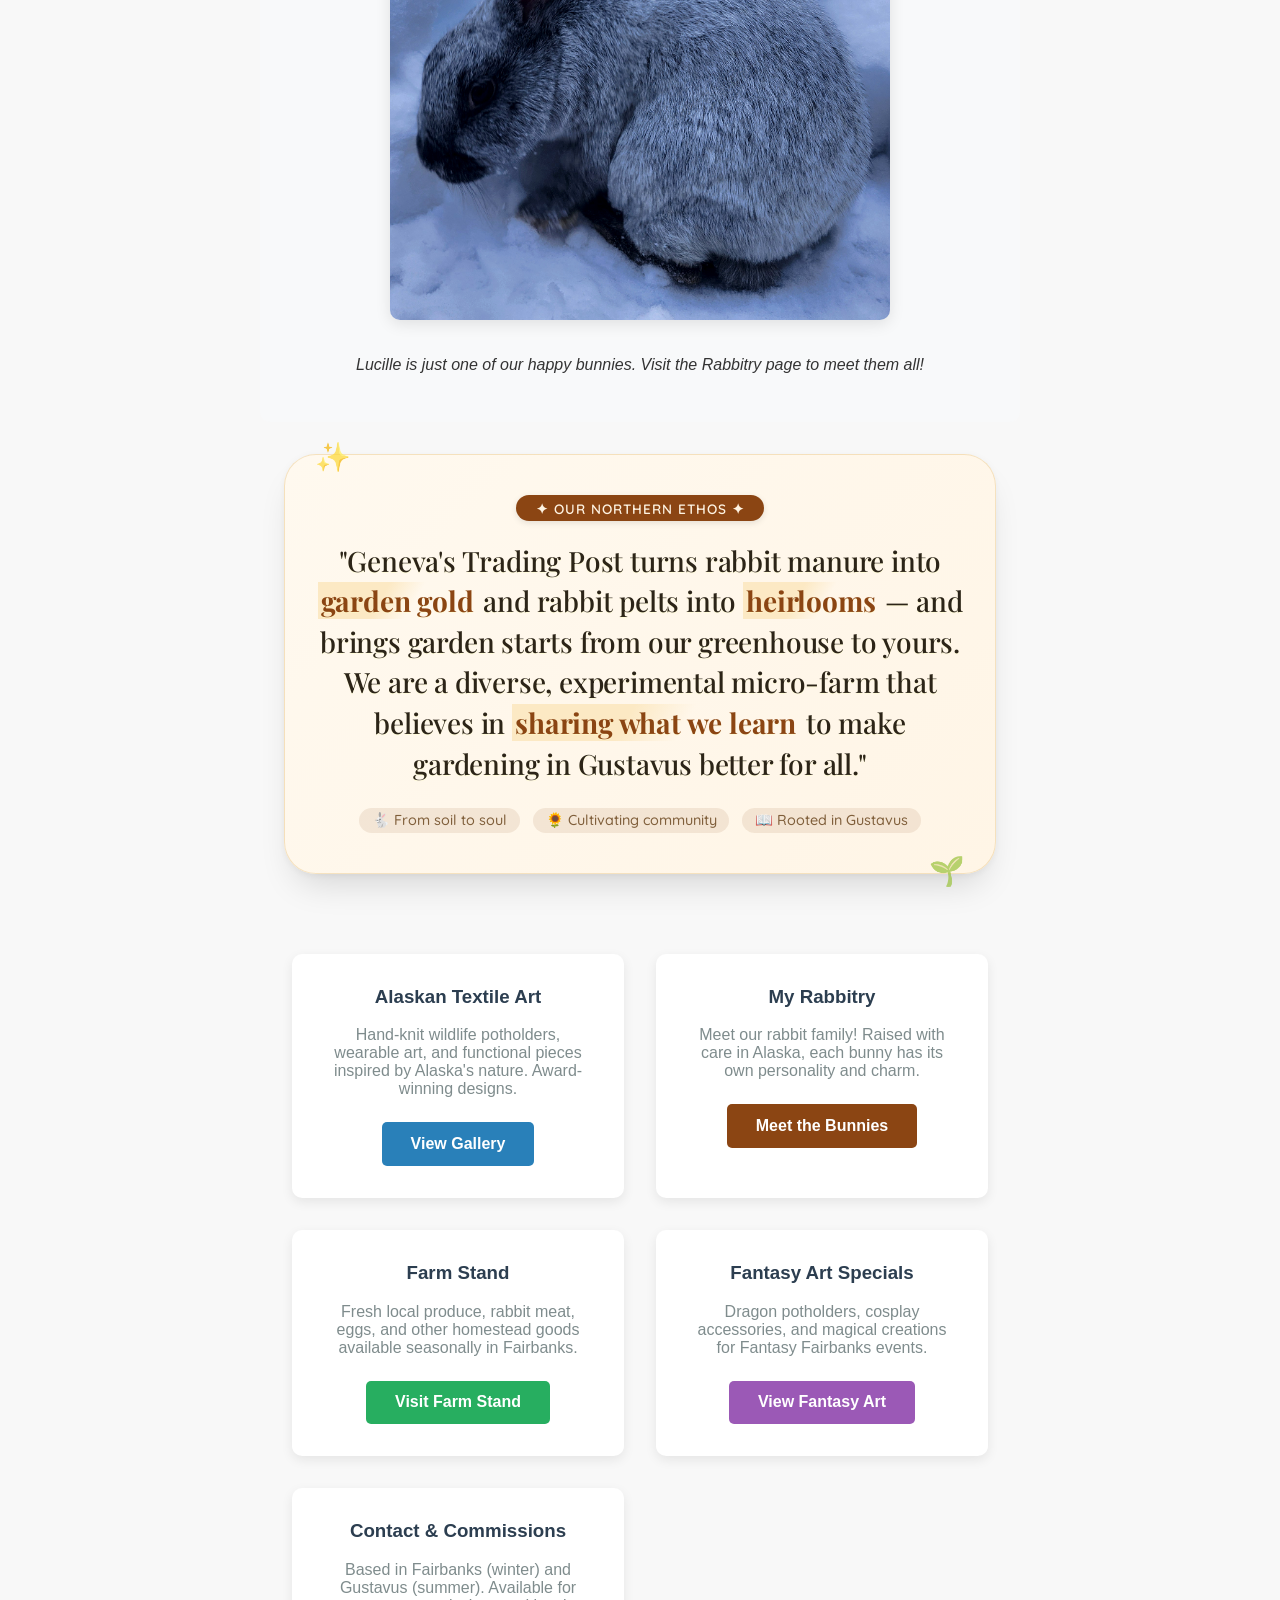
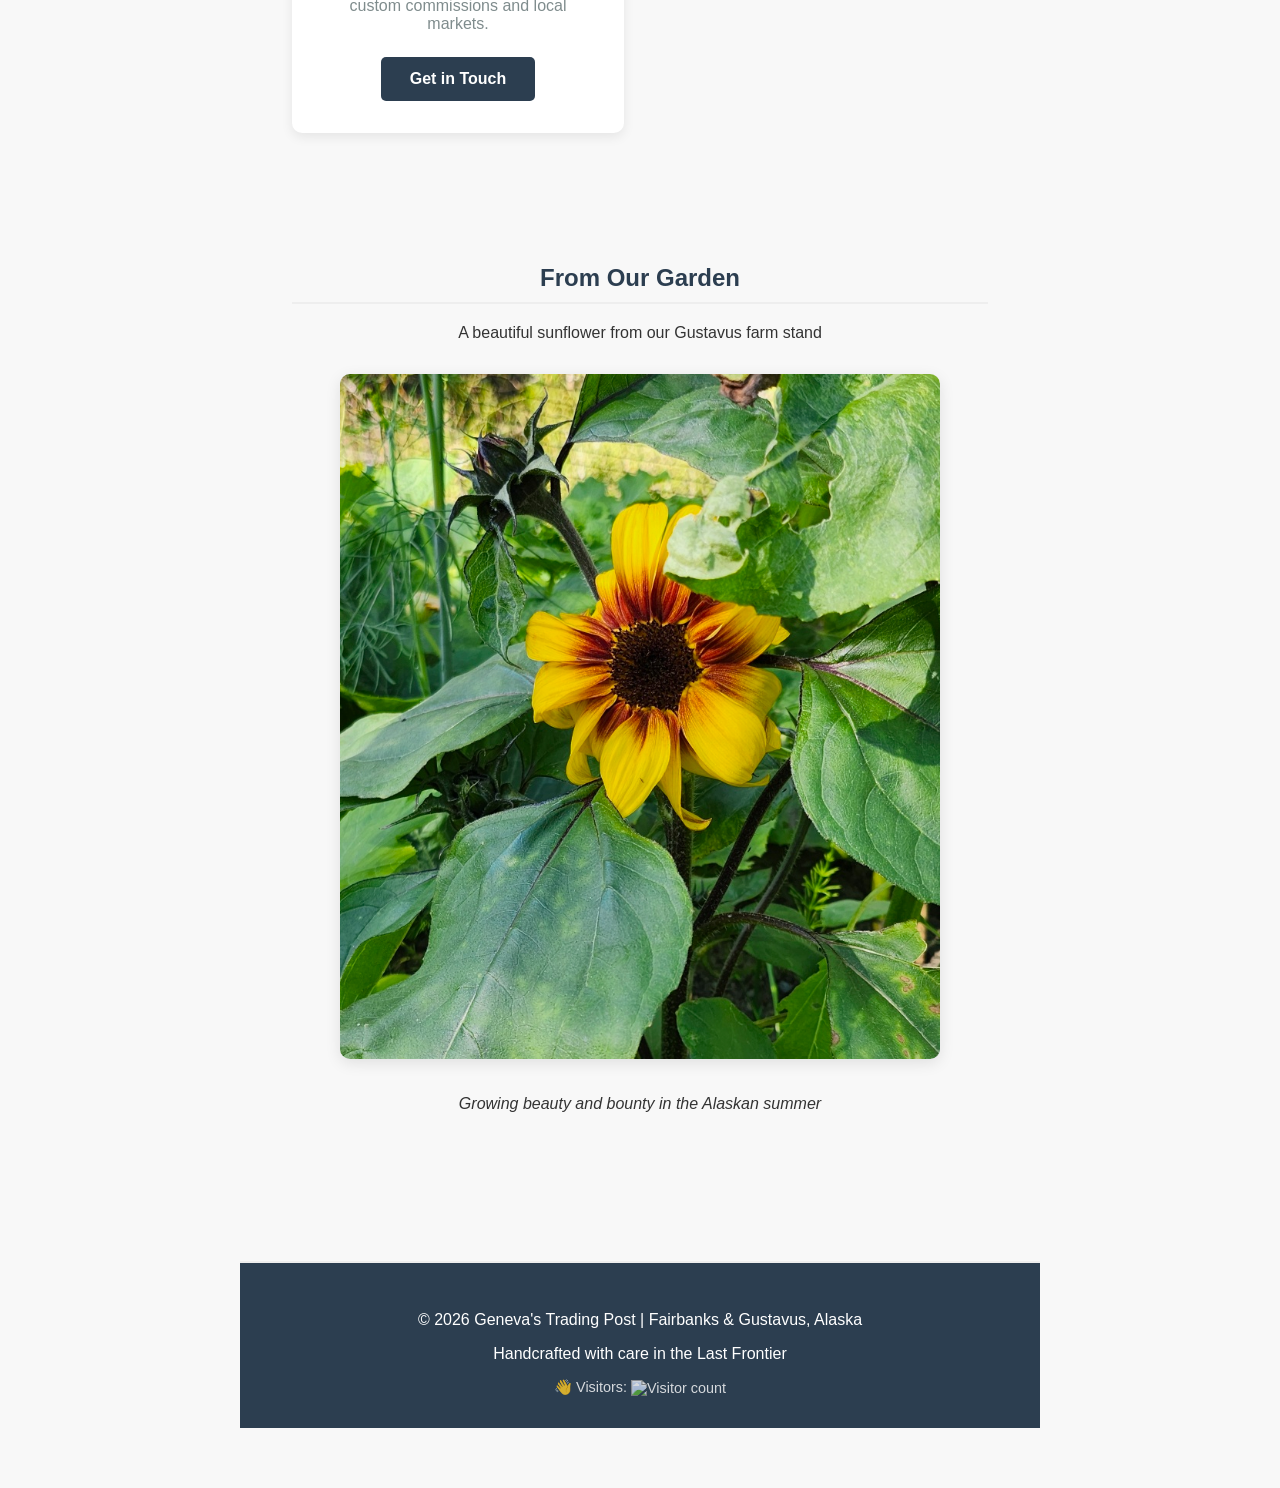
==== commit 59c762da: "Update index.html" ====
--- a/index.html
+++ b/index.html
@@ -477,7 +477,7 @@
     </main>
     
     <footer>
-        <p>© 2024 Geneva's Trading Post | Fairbanks & Gustavus, Alaska</p>
+        <p>© 2026 Geneva's Trading Post | Fairbanks & Gustavus, Alaska</p>
         <p>Handcrafted with care in the Last Frontier</p>
         <div class="visitor-badge">
             <span>👋 Visitors: </span>
